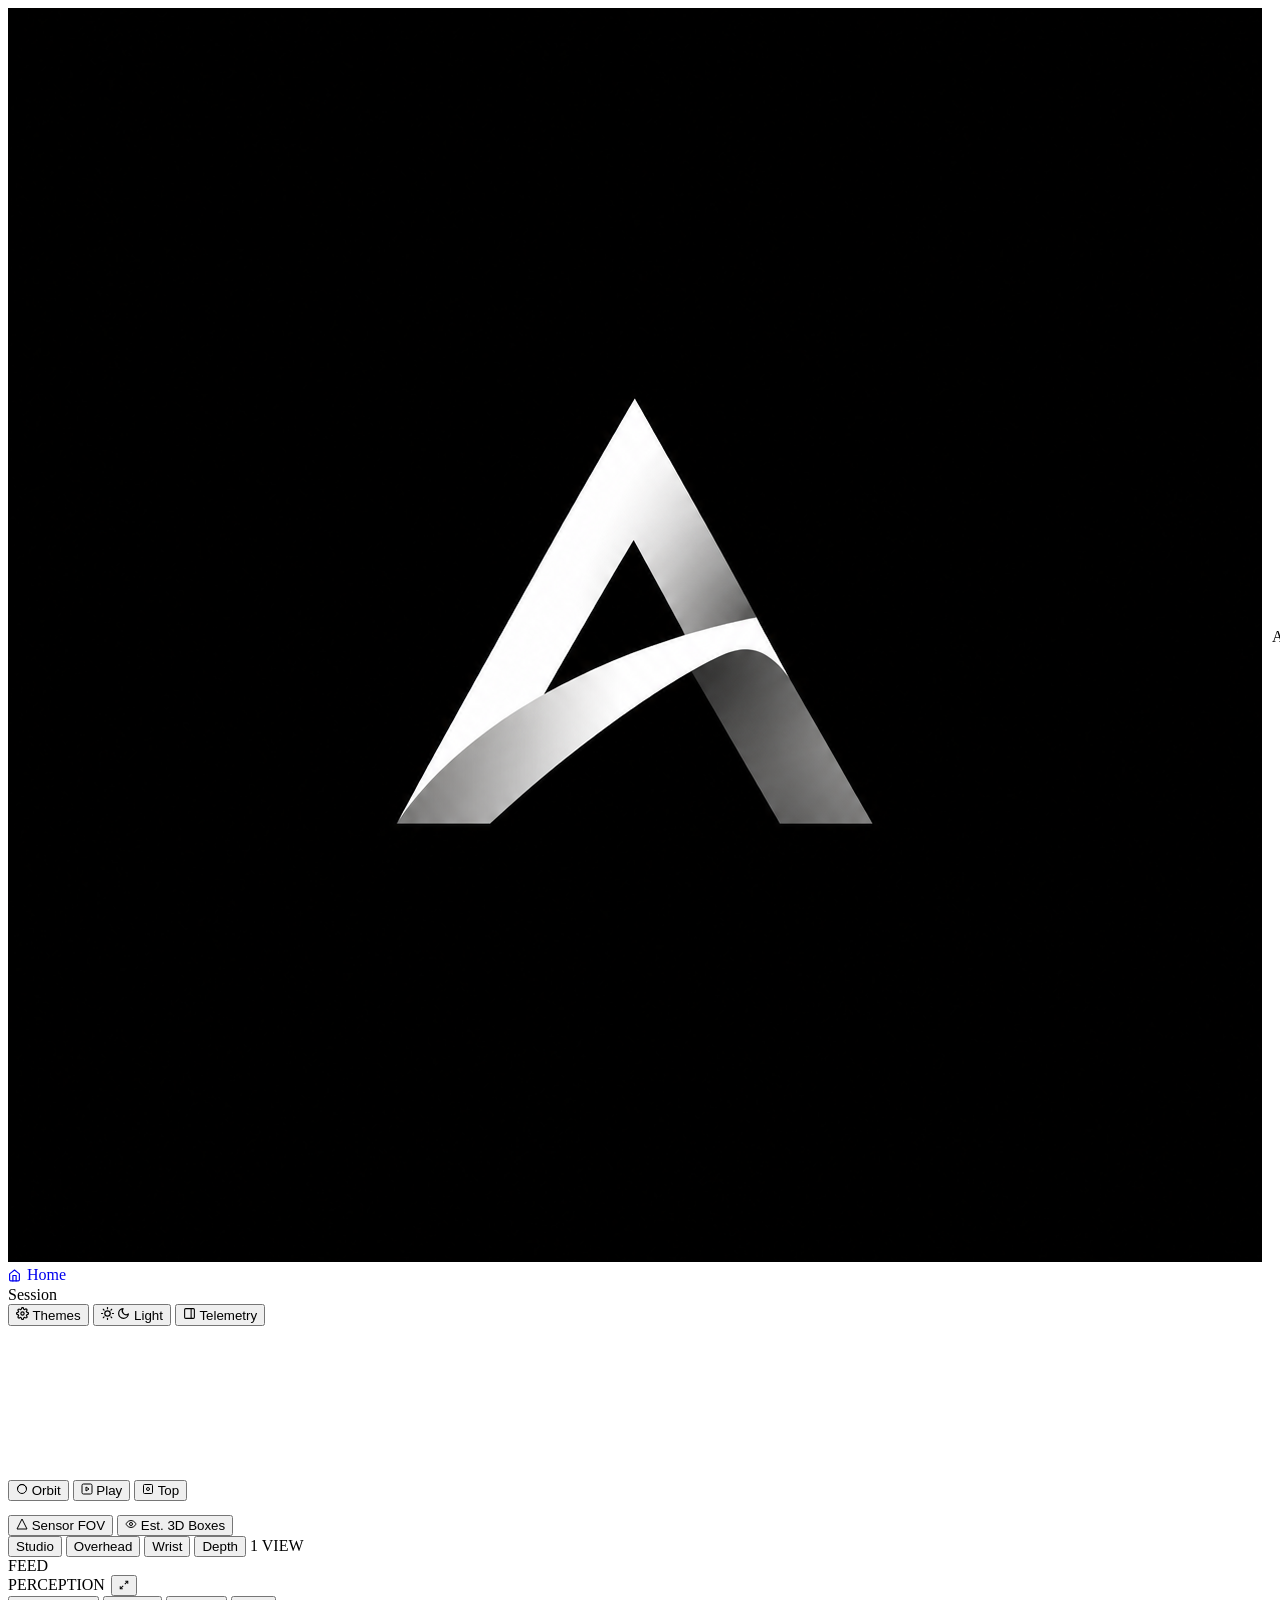
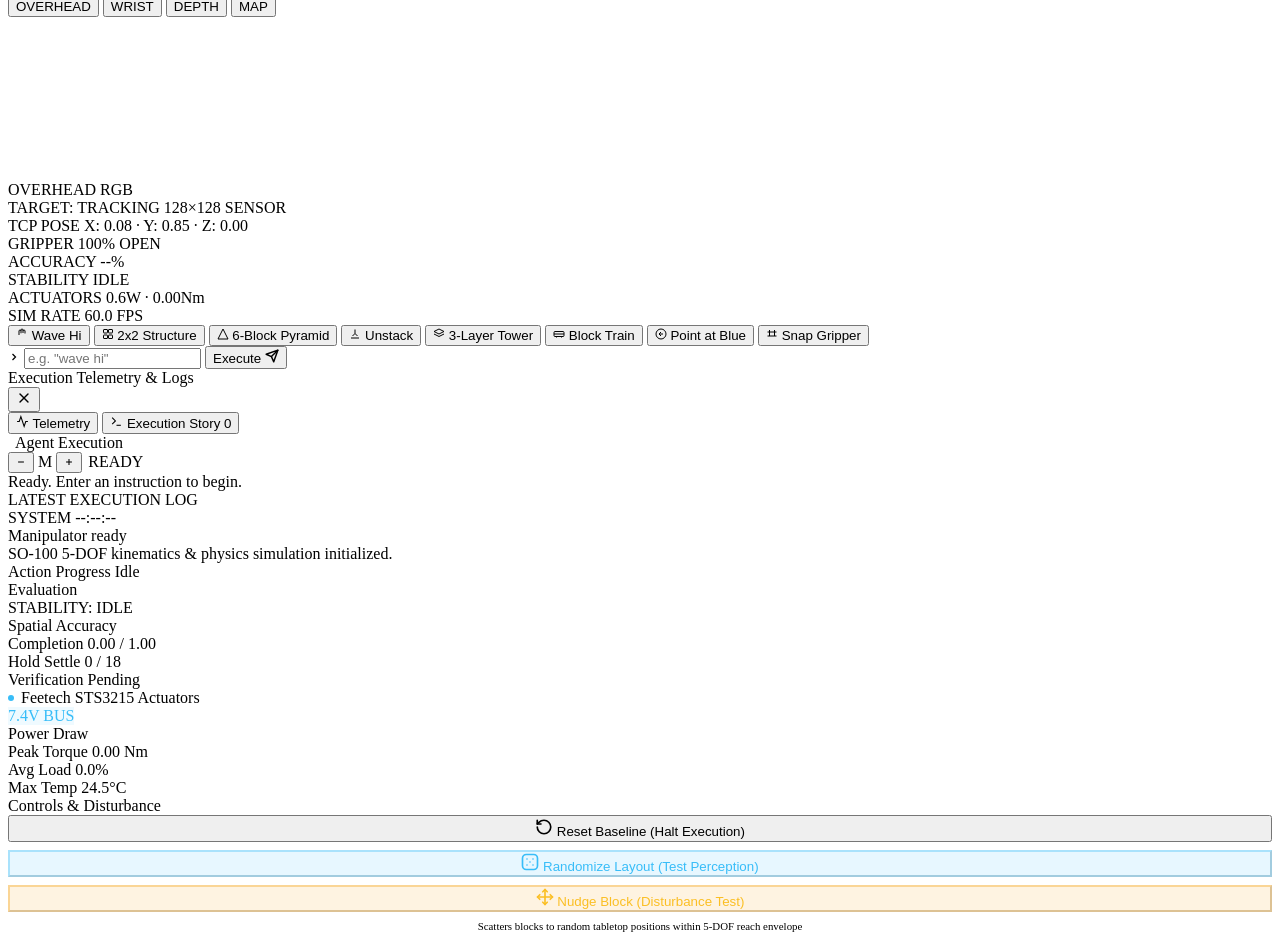
==== dashboard/static/index.html @ 9d545372 "feat(studio): 4 curated themes, latest execution log block in agent card, and simple wave hi preset" ====
<!DOCTYPE html>
<html lang="en">

<head>
  <meta charset="UTF-8">
  <meta name="viewport" content="width=device-width, initial-scale=1.0">
  <title>AERO | Agentic Execution for Robotic Operations</title>
  <link rel="icon" type="image/png" href="/logo.png">
  <link rel="apple-touch-icon" href="/logo.png">
  <script>
    (function () {
      try {
        var savedTheme = localStorage.getItem('AERO_THEME') || 'graphite';
        if (savedTheme === 'dark') savedTheme = 'graphite';
        document.documentElement.setAttribute('data-theme', savedTheme);
      } catch (e) { }
    })();
  </script>
  <link rel="stylesheet" href="/css/style.css?v=5.7">
</head>

<body>
  <div id="app-layout">
    <!-- Minimal Header -->
    <header>
      <div class="brand-section">
        <a href="/" style="text-decoration: none; display: flex; align-items: center; gap: 10px; color: inherit;">
          <div class="brand-icon">
            <img src="/logo.png" alt="AERO Logo" class="brand-logo-img">
          </div>
          <div>
            <span class="brand-title" title="Agentic Execution for Robotic Operations">AERO</span>
          </div>
        </a>
      </div>

      <div class="header-status-group">
        <!-- Back to Home Link -->
        <a href="/" class="btn-header" id="btn-home-link" title="Return to Home Portal"
          style="text-decoration: none; display: inline-flex; align-items: center; gap: 6px;">
          <svg width="13" height="13" viewBox="0 0 24 24" fill="none" stroke="currentColor" stroke-width="2.2"
            stroke-linecap="round" stroke-linejoin="round">
            <path d="M3 9l9-7 9 7v11a2 2 0 0 1-2 2H5a2 2 0 0 1-2-2z"></path>
            <polyline points="9 22 9 12 15 12 15 22"></polyline>
          </svg>
          <span class="btn-home-label">Home</span>
        </a>

        <!-- Private Session Pill -->
        <div class="session-pill" id="header-session-pill"
          title="Private Isolated Workcell: Actions in this browser tab do not interfere with other visitors.">
          <span class="session-dot"></span>
          <span id="header-session-id">Session</span>
        </div>

        <!-- Workspace & Appearance Settings Button -->
        <button class="btn-header" id="btn-workspace-settings" title="Themes &amp; Viewport Appearance (Alt+W)"
          aria-label="Studio Themes and Appearance">
          <svg width="13" height="13" viewBox="0 0 24 24" fill="none" stroke="currentColor" stroke-width="2.2"
            stroke-linecap="round" stroke-linejoin="round">
            <circle cx="12" cy="12" r="3"></circle>
            <path d="M19.4 15a1.65 1.65 0 0 0 .33 1.82l.06.06a2 2 0 0 1 0 2.83 2 2 0 0 1-2.83 0l-.06-.06a1.65 1.65 0 0 0-1.82-.33 1.65 1.65 0 0 0-1 1.51V21a2 2 0 0 1-2 2 2 2 0 0 1-2-2v-.09A1.65 1.65 0 0 0 9 19.4a1.65 1.65 0 0 0-1.82.33l-.06.06a2 2 0 0 1-2.83 0 2 2 0 0 1 0-2.83l.06-.06a1.65 1.65 0 0 0 .33-1.82 1.65 1.65 0 0 0-1.51-1H3a2 2 0 0 1-2-2 2 2 0 0 1 2-2h.09A1.65 1.65 0 0 0 4.6 9a1.65 1.65 0 0 0-.33-1.82l-.06-.06a2 2 0 0 1 0-2.83 2 2 0 0 1 2.83 0l.06.06a1.65 1.65 0 0 0 1.82.33H9a1.65 1.65 0 0 0 1-1.51V3a2 2 0 0 1 2-2 2 2 0 0 1 2 2v.09a1.65 1.65 0 0 0 1 1.51 1.65 1.65 0 0 0 1.82-.33l.06-.06a2 2 0 0 1 2.83 0 2 2 0 0 1 0 2.83l-.06.06a1.65 1.65 0 0 0-.33 1.82V9a1.65 1.65 0 0 0 1.51 1H21a2 2 0 0 1 2 2 2 2 0 0 1-2 2h-.09a1.65 1.65 0 0 0-1.51 1z"></path>
          </svg>
          <span class="btn-workspace-label" id="btn-workspace-label">Themes</span>
        </button>

        <!-- Light / Dark Monochromatic Theme Toggle Button -->
        <button class="btn-header" id="btn-toggle-theme" title="Toggle Light / Dark Monochromatic UI (Alt+T)"
          aria-label="Toggle Light / Dark Monochromatic UI">
          <svg class="theme-icon-sun" width="13" height="13" viewBox="0 0 24 24" fill="none" stroke="currentColor"
            stroke-width="2.2" stroke-linecap="round" stroke-linejoin="round">
            <circle cx="12" cy="12" r="5"></circle>
            <line x1="12" y1="1" x2="12" y2="3"></line>
            <line x1="12" y1="21" x2="12" y2="23"></line>
            <line x1="4.22" y1="4.22" x2="5.64" y2="5.64"></line>
            <line x1="18.36" y1="18.36" x2="19.78" y2="19.78"></line>
            <line x1="1" y1="12" x2="3" y2="12"></line>
            <line x1="21" y1="12" x2="23" y2="12"></line>
            <line x1="4.22" y1="19.78" x2="5.64" y2="18.36"></line>
            <line x1="18.36" y1="5.64" x2="19.78" y2="4.22"></line>
          </svg>
          <svg class="theme-icon-moon" width="13" height="13" viewBox="0 0 24 24" fill="none" stroke="currentColor"
            stroke-width="2.2" stroke-linecap="round" stroke-linejoin="round">
            <path d="M21 12.79A9 9 0 1 1 11.21 3 7 7 0 0 0 21 12.79z"></path>
          </svg>
          <span class="btn-theme-label" id="btn-theme-label">Light</span>
        </button>

        <!-- Sidebar / Telemetry Toggle Button (Adapts on Laptop/Mobile) -->
        <button class="btn-header btn-toggle-panel" id="btn-toggle-sidebar" title="Toggle Telemetry & Logs Panel"
          aria-label="Toggle Telemetry Panel">
          <svg width="13" height="13" viewBox="0 0 24 24" fill="none" stroke="currentColor" stroke-width="2"
            stroke-linecap="round" stroke-linejoin="round">
            <rect x="3" y="3" width="18" height="18" rx="2" ry="2"></rect>
            <line x1="15" y1="3" x2="15" y2="21"></line>
          </svg>
          <span class="btn-toggle-label">Telemetry</span>
        </button>
      </div>
    </header>

    <!-- Main Center Stage (Framed 3D Viewport & Live Telemetry) -->
    <main id="main-stage">
      <!-- Framed 3D Simulation Viewport Card (Fills Available Stage Space) -->
      <div id="viewport-container" class="viewport-fill">
        <canvas id="canvas-3d"></canvas>
        <div id="split-screen-grid" class="split-1" aria-label="Multi-view camera layout">
          <div class="split-pane" data-screen="studio"></div>
        </div>

        <!-- Top Viewport HUD: Camera & Overlay Controls + Multi-Screen Manager -->
        <div class="viewport-top-hud">
          <!-- Minimal Camera & Zoom Controls Pill -->
          <div class="viewport-floating-bar">
            <button class="cam-btn active" data-view="orbit" id="cam-orbit" title="Orbit Camera">
              <svg width="12" height="12" viewBox="0 0 24 24" fill="none" stroke="currentColor" stroke-width="2">
                <circle cx="12" cy="12" r="9"></circle>
                <path d="M12 3a9 9 0 0 1 9 9M3 12a9 9 0 0 1 9-9"></path>
              </svg>
              <span>Orbit</span>
            </button>
            <button class="cam-btn" data-view="play" id="cam-play" title="Playground Focused View">
              <svg width="12" height="12" viewBox="0 0 24 24" fill="none" stroke="currentColor" stroke-width="2">
                <rect x="2" y="2" width="20" height="20" rx="3"></rect>
                <polygon points="10 8 16 12 10 16 10 8"></polygon>
              </svg>
              <span>Play</span>
            </button>
            <button class="cam-btn" data-view="top" id="cam-top" title="Top-Down View (128x128 Sensor)">
              <svg width="12" height="12" viewBox="0 0 24 24" fill="none" stroke="currentColor" stroke-width="2">
                <rect x="3" y="3" width="18" height="18" rx="2"></rect>
                <circle cx="12" cy="12" r="3"></circle>
              </svg>
              <span>Top</span>
            </button>
            <div style="width: 1px; height: 14px; background: rgba(255, 255, 255, 0.2); margin: 0 2px;"></div>
            <button class="cam-btn active" id="btn-toggle-frustum" title="Toggle 3D Sensor Frustums & Vision Cones">
              <svg width="12" height="12" viewBox="0 0 24 24" fill="none" stroke="currentColor" stroke-width="2">
                <polygon points="12 2 2 22 22 22"></polygon>
              </svg>
              <span>Sensor FOV</span>
            </button>
            <button class="cam-btn active" id="btn-toggle-perception-3d"
              title="Toggle 3D Estimated Perception Bounding Boxes">
              <svg width="12" height="12" viewBox="0 0 24 24" fill="none" stroke="currentColor" stroke-width="2">
                <path d="M2 12s3-7 10-7 10 7 10 7-3 7-10 7-10-7-10-7Z"></path>
                <circle cx="12" cy="12" r="3"></circle>
              </svg>
              <span>Est. 3D Boxes</span>
            </button>
          </div>

          <!-- Big-Screen Multi-View Feed Manager -->
          <div class="screen-manager-bar" id="screen-manager-bar" title="Select feeds to display on the main screen">
            <button class="screen-btn active" data-screen="studio" id="btn-screen-studio"
              title="Toggle Main 3D Studio Viewport">Studio</button>
            <button class="screen-btn" data-screen="rgb" id="btn-screen-rgb"
              title="Toggle Overhead RGB Camera on Main Screen">Overhead</button>
            <button class="screen-btn" data-screen="wrist" id="btn-screen-wrist"
              title="Toggle Eye-in-Hand Wrist Camera on Main Screen">Wrist</button>
            <button class="screen-btn" data-screen="depth" id="btn-screen-depth"
              title="Toggle Metric Depth Map on Main Screen">Depth</button>
            <span class="screen-layout-badge" id="screen-layout-badge">1 VIEW</span>
          </div>
        </div>

        <!-- Live Sensor Camera & Map Feed (Bottom Left HUD - Closed by default) -->
        <div id="camera-hud-pip" class="camera-hud-pip minimized" title="Sensor Feed (Click to expand/collapse)">
          <div class="hud-pip-header">
            <div class="hud-pip-title">
              <span class="hud-pip-dot"></span>
              <span>FEED</span>
            </div>
            <div style="display: flex; align-items: center; gap: 6px;">
              <span class="hud-pip-badge" id="hud-pip-status">PERCEPTION</span>
              <button class="btn-pip-toggle" id="btn-pip-toggle" title="Expand/Collapse Feed" aria-label="Toggle Feed">
                <svg width="10" height="10" viewBox="0 0 24 24" fill="none" stroke="currentColor" stroke-width="2.5">
                  <polyline points="15 3 21 3 21 9"></polyline>
                  <polyline points="9 21 3 21 3 15"></polyline>
                  <line x1="21" y1="3" x2="14" y2="10"></line>
                  <line x1="3" y1="21" x2="10" y2="14"></line>
                </svg>
              </button>
            </div>
          </div>
          <div class="hud-pip-body" id="hud-pip-body">
            <!-- Sensor Stream Selector Bar -->
            <div class="hud-stream-switcher">
              <button class="hud-feed-btn active" id="btn-feed-rgb" title="Overhead RGB Camera Feed">OVERHEAD</button>
              <button class="hud-feed-btn" id="btn-feed-wrist" title="Eye-in-Hand Wrist Camera Feed">WRIST</button>
              <button class="hud-feed-btn" id="btn-feed-depth" title="Synthetic Depth Map">DEPTH</button>
              <button class="hud-feed-btn" id="btn-feed-map" title="Frontier Navigation Map">MAP</button>
            </div>
            <div class="hud-pip-viewport">
              <canvas id="vla-pip-canvas" width="160" height="160"></canvas>
              <img id="vla-pip-img" src="/api/vla/map_image" alt="Sensor Feed" width="128" height="128"
                style="display: none;" />
              <div class="hud-overlay-grid"></div>
              <div class="hud-crosshair-center"></div>
              <div class="hud-sensor-tag" id="hud-sensor-type-tag">OVERHEAD RGB</div>
            </div>
            <div class="hud-pip-footer">
              <span class="hud-pip-stat" id="hud-target-label">TARGET: TRACKING</span>
              <span class="hud-pip-metric" id="hud-cam-res">128×128 SENSOR</span>
            </div>
          </div>
        </div>
      </div>

      <!-- Live Workcell & Kinematics Quick Dock -->
      <div id="workcell-dock">
        <div class="dock-metric-pill">
          <span class="dock-label">TCP POSE</span>
          <span class="dock-val" id="dock-tcp-pos">X: 0.08 · Y: 0.85 · Z: 0.00</span>
        </div>
        <div class="dock-metric-pill">
          <span class="dock-label">GRIPPER</span>
          <span class="dock-val" id="dock-gripper-state">100% OPEN</span>
        </div>
        <div class="dock-metric-pill" title="Spatial Accuracy: 70% Position + 30% Upright Orientation">
          <span class="dock-label">ACCURACY</span>
          <span class="dock-val" id="dock-spatial-accuracy">--%</span>
        </div>
        <div class="dock-metric-pill" title="Physical Stability Hold (18 ticks = 0.30s post-release verification)">
          <span class="dock-label">STABILITY</span>
          <span class="dock-val" id="dock-stability-status">IDLE</span>
        </div>
        <div class="dock-metric-pill" title="Feetech STS3215 Bus Power & Max Torque">
          <span class="dock-label">ACTUATORS</span>
          <span class="dock-val" id="dock-actuators-power">0.6W · 0.00Nm</span>
        </div>
        <div class="dock-metric-pill">
          <span class="dock-label">SIM RATE</span>
          <span class="dock-val" id="dock-fps-val">60.0 FPS</span>
        </div>
      </div>
    </main>

    <!-- Unified Conversational Command Bar (Bottom Only) -->
    <section id="command-bar-container" class="unified-bottom-dock">
      <!-- Interactive Dock Height Resizer Handle -->
      <div class="dock-resizer" id="dock-resizer" title="Drag to adjust dock height">
        <div class="dock-resizer-line"></div>
      </div>

      <!-- Essential Playground Challenge Chips (Clean icons, no emojis) -->
      <div class="chips-row">
        <button class="prompt-chip active" data-prompt="wave hi">
          <svg width="12" height="12" viewBox="0 0 24 24" fill="none" stroke="currentColor" stroke-width="2">
            <path
              d="M18 11V6a2 2 0 0 0-2-2v0a2 2 0 0 0-2 2v0M14 10V4a2 2 0 0 0-2-2v0a2 2 0 0 0-2 2v2M10 10.5V6a2 2 0 0 0-2-2v0a2 2 0 0 0-2 2v8" />
          </svg>
          <span>Wave Hi</span>
        </button>
        <button class="prompt-chip"
          data-prompt="Make a structure with 2 blocks in the first layer and 2 blocks on top of it.">
          <svg width="12" height="12" viewBox="0 0 24 24" fill="none" stroke="currentColor" stroke-width="2">
            <rect x="3" y="14" width="8" height="7" rx="1" />
            <rect x="13" y="14" width="8" height="7" rx="1" />
            <rect x="3" y="3" width="8" height="7" rx="1" />
            <rect x="13" y="3" width="8" height="7" rx="1" />
          </svg>
          <span>2x2 Structure</span>
        </button>
        <button class="prompt-chip" data-prompt="Build a 6-block pyramid tower.">
          <svg width="12" height="12" viewBox="0 0 24 24" fill="none" stroke="currentColor" stroke-width="2">
            <path d="M12 2L2 22h20L12 2z" />
          </svg>
          <span>6-Block Pyramid</span>
        </button>
        <button class="prompt-chip" data-prompt="Unstack the tower.">
          <svg width="12" height="12" viewBox="0 0 24 24" fill="none" stroke="currentColor" stroke-width="2">
            <line x1="4" y1="20" x2="20" y2="20"></line>
            <path d="M7 16l5-5 5 5"></path>
            <path d="M12 11V3"></path>
          </svg>
          <span>Unstack</span>
        </button>
        <button class="prompt-chip" data-prompt="Make a 3-layer tower of red, blue and yellow.">
          <svg width="12" height="12" viewBox="0 0 24 24" fill="none" stroke="currentColor" stroke-width="2">
            <path d="M12 2L2 7l10 5 10-5-10-5zM2 12l10 5 10-5" />
          </svg>
          <span>3-Layer Tower</span>
        </button>
        <button class="prompt-chip" data-prompt="Make a block train with all boxes in one line.">
          <svg width="12" height="12" viewBox="0 0 24 24" fill="none" stroke="currentColor" stroke-width="2">
            <rect x="2" y="7" width="20" height="10" rx="2" />
            <path d="M7 17v2M17 17v2M2 12h20" />
          </svg>
          <span>Block Train</span>
        </button>
        <button class="prompt-chip" data-prompt="Point at the blue cube.">
          <svg width="12" height="12" viewBox="0 0 24 24" fill="none" stroke="currentColor" stroke-width="2">
            <circle cx="12" cy="12" r="10"></circle>
            <polyline points="12 8 8 12 12 16"></polyline>
            <line x1="16" y1="12" x2="8" y2="12"></line>
          </svg>
          <span>Point at Blue</span>
        </button>
        <button class="prompt-chip" data-prompt="Snap the gripper jaws.">
          <svg width="12" height="12" viewBox="0 0 24 24" fill="none" stroke="currentColor" stroke-width="2">
            <path d="M7 16V4m10 12V4M3 8h18M3 16h18" />
          </svg>
          <span>Snap Gripper</span>
        </button>
      </div>

      <!-- Unified Command & Guidance Input Bar -->
      <div class="command-input-wrapper">
        <svg class="cmd-icon" width="12" height="12" viewBox="0 0 24 24" fill="none" stroke="currentColor"
          stroke-width="2.5">
          <polyline points="9 18 15 12 9 6"></polyline>
        </svg>
        <input type="text" id="command-input"
          placeholder='e.g. "wave hi"'
          autocomplete="off" />
        <button class="send-btn" id="send-command-btn">
          <span>Execute</span>
          <svg width="14" height="14" viewBox="0 0 24 24" fill="none" stroke="currentColor" stroke-width="2.5"
            stroke-linecap="round" stroke-linejoin="round">
            <line x1="22" y1="2" x2="11" y2="13"></line>
            <polygon points="22 2 15 22 11 13 2 9 22 2"></polygon>
          </svg>
        </button>
      </div>
    </section>

    <!-- Minimal Telemetry & Cost Panel (Right Side / Mobile Drawer) -->
    <aside id="telemetry-panel">
      <!-- Interactive Sidebar Width Resizer Handle -->
      <div class="sidebar-resizer" id="sidebar-resizer" title="Drag to adjust sidebar width">
        <div class="sidebar-resizer-line"></div>
      </div>

      <!-- Mobile Drawer Pull Handle & Header (Visible only on mobile/tablet) -->
      <div class="mobile-drawer-header">
        <div class="mobile-drawer-handle"></div>
        <div class="mobile-drawer-bar">
          <div class="mobile-drawer-title-group">
            <span class="mobile-drawer-dot"></span>
            <span class="mobile-drawer-title">Execution Telemetry &amp; Logs</span>
          </div>
          <button class="btn-close-drawer" id="btn-close-sidebar" aria-label="Close telemetry panel" title="Close">
            <svg width="16" height="16" viewBox="0 0 24 24" fill="none" stroke="currentColor" stroke-width="2"
              stroke-linecap="round" stroke-linejoin="round">
              <line x1="18" y1="6" x2="6" y2="18"></line>
              <line x1="6" y1="6" x2="18" y2="18"></line>
            </svg>
          </button>
        </div>
      </div>

      <!-- Sidebar Tab Switcher (Telemetry & Execution Story + Width Controls) -->
      <div class="sidebar-tab-switcher">
        <button class="tab-btn active" id="tab-btn-telemetry">
          <svg width="13" height="13" viewBox="0 0 24 24" fill="none" stroke="currentColor" stroke-width="2">
            <path d="M22 12h-4l-3 9L9 3l-3 9H2" />
          </svg>
          <span>Telemetry</span>
        </button>
        <button class="tab-btn" id="tab-btn-logs">
          <svg width="13" height="13" viewBox="0 0 24 24" fill="none" stroke="currentColor" stroke-width="2">
            <polyline points="4 17 10 11 4 5" />
            <line x1="12" y1="19" x2="20" y2="19" />
          </svg>
          <span>Execution Story</span>
          <span class="tab-badge" id="logs-badge-count">0</span>
        </button>
      </div>

      <!-- View 1: Telemetry & Evaluation Cards (Clean Essential View) -->
      <div id="telemetry-view" class="sidebar-view active">
        <!-- 1. Agent Execution Status & Thought Stream -->
        <div class="card agent-execution-card" id="agent-execution-card">
          <div class="card-title">
            <div style="display: flex; align-items: center; gap: 7px;">
              <span class="agent-title-dot"></span>
              <span>Agent Execution</span>
            </div>
            <div style="display: flex; gap: 6px; align-items: center;">
              <!-- Thought Box Size Controls: Small, Normal, Expanded -->
              <div class="thought-size-controls" title="Adjust Thought Stream size">
                <button type="button" class="btn-thought-size" id="btn-thought-smaller" title="Decrease size">
                  <svg width="10" height="10" viewBox="0 0 24 24" fill="none" stroke="currentColor" stroke-width="2.5">
                    <line x1="5" y1="12" x2="19" y2="12"></line>
                  </svg>
                </button>
                <span class="thought-size-label" id="thought-size-label">M</span>
                <button type="button" class="btn-thought-size" id="btn-thought-larger" title="Increase size">
                  <svg width="10" height="10" viewBox="0 0 24 24" fill="none" stroke="currentColor" stroke-width="2.5">
                    <line x1="12" y1="5" x2="12" y2="19"></line>
                    <line x1="5" y1="12" x2="19" y2="12"></line>
                  </svg>
                </button>
              </div>
              <span class="thought-status-badge" id="vla-status-badge">READY</span>
            </div>
          </div>
          <div class="thought-box" id="vla-thought-box" style="resize: vertical;">
            Ready. Enter an instruction to begin.
          </div>

          <!-- Latest Execution Log Block -->
          <div class="latest-log-card-block" id="latest-execution-log-block">
            <div class="latest-log-header">
              <span class="latest-log-label">LATEST EXECUTION LOG</span>
              <div class="latest-log-meta">
                <span class="latest-log-badge" id="latest-log-badge">SYSTEM</span>
                <span class="latest-log-time" id="latest-log-time">--:--:--</span>
              </div>
            </div>
            <div class="latest-log-title" id="latest-log-title">Manipulator ready</div>
            <div class="latest-log-detail" id="latest-log-detail">SO-100 5-DOF kinematics &amp; physics simulation initialized.</div>
          </div>

          <div class="plan-progress-container">
            <div class="progress-header">
              <span>Action Progress</span>
              <span id="vla-progress-text">Idle</span>
            </div>
            <div class="progress-track">
              <div class="progress-bar-fill" id="vla-progress-fill"></div>
            </div>
          </div>
        </div>

        <!-- 2. Task Evaluation -->
        <div class="card" id="evaluation-card">
          <div class="card-title">
            <span>Evaluation</span>
            <div style="display: flex; gap: 6px; align-items: center;">
              <span class="thought-status-badge" id="telemetry-stability-badge">STABILITY: IDLE</span>
            </div>
          </div>
          <div class="token-metrics-grid">
            <div class="token-metric-item">
              <span class="token-metric-label">Spatial Accuracy</span>
              <span class="token-metric-val" id="spatial-acc-display" style="color: #ffffff;">0.0%</span>
            </div>
            <div class="token-metric-item">
              <span class="token-metric-label">Completion</span>
              <span class="token-metric-val" id="completion-score-display">0.00 / 1.00</span>
            </div>
            <div class="token-metric-item">
              <span class="token-metric-label">Hold Settle</span>
              <span class="token-metric-val" id="hold-ticks-display">0 / 18</span>
            </div>
            <div class="token-metric-item">
              <span class="token-metric-label">Verification</span>
              <span class="token-metric-val" id="stability-text-display">Pending</span>
            </div>
          </div>
        </div>

        <!-- 2B. Feetech STS3215 Actuator Physics (SO-ARM100 Digital Twin) -->
        <div class="card" id="actuators-card">
          <div class="card-title">
            <div style="display: flex; align-items: center; gap: 7px;">
              <span
                style="display: inline-block; width: 6px; height: 6px; border-radius: 50%; background: #38bdf8;"></span>
              <span>Feetech STS3215 Actuators</span>
            </div>
            <div style="display: flex; gap: 6px; align-items: center;">
              <span class="thought-status-badge" id="actuator-bus-badge"
                style="color: #38bdf8; border-color: rgba(56, 189, 248, 0.35); background: rgba(56, 189, 248, 0.08);">7.4V
                BUS</span>
            </div>
          </div>
          <div class="token-metrics-grid">
            <div class="token-metric-item">
              <span class="token-metric-label">Power Draw</span>
              <span class="token-metric-val" id="actuator-power-display" style="color: #ffffff;">0.6 W</span>
            </div>
            <div class="token-metric-item">
              <span class="token-metric-label">Peak Torque</span>
              <span class="token-metric-val" id="actuator-peak-torque">0.00 Nm</span>
            </div>
            <div class="token-metric-item">
              <span class="token-metric-label">Avg Load</span>
              <span class="token-metric-val" id="actuator-avg-load">0.0%</span>
            </div>
            <div class="token-metric-item">
              <span class="token-metric-label">Max Temp</span>
              <span class="token-metric-val" id="actuator-max-temp">24.5°C</span>
            </div>
          </div>
        </div>

        <!-- 3. Dedicated Rest Arm & Randomize Spawns Card -->
        <div class="card" id="action-controls-card">
          <div class="card-title">
            <span>Controls &amp; Disturbance</span>
          </div>
          <div style="display: flex; flex-direction: column; gap: 8px;">
            <button class="btn-rest-hero btn-reset-baseline" id="btn-rest-main" title="Immediately halt active execution and reset simulation to baseline">
              <svg width="18" height="18" viewBox="0 0 24 24" fill="none" stroke="currentColor" stroke-width="2.2"
                stroke-linecap="round" stroke-linejoin="round">
                <path d="M3 12a9 9 0 1 0 9-9 9.75 9.75 0 0 0-6.74 2.74L3 8" />
                <path d="M3 3v5h5" />
              </svg>
              Reset Baseline (Halt Execution)
            </button>
            <button class="btn-rest-hero" id="btn-randomize-main"
              style="background: rgba(56, 189, 248, 0.12); border-color: rgba(56, 189, 248, 0.35); color: #38bdf8;">
              <svg width="18" height="18" viewBox="0 0 24 24" fill="none" stroke="currentColor" stroke-width="2.2"
                stroke-linecap="round" stroke-linejoin="round">
                <rect x="2" y="2" width="20" height="20" rx="5" ry="5"></rect>
                <path d="M16 8h.01M8 8h.01M8 16h.01M16 16h.01M12 12h.01"></path>
              </svg>
              Randomize Layout (Test Perception)
            </button>
            <button class="btn-rest-hero" id="btn-nudge-block"
              style="background: rgba(245, 158, 11, 0.12); border-color: rgba(245, 158, 11, 0.35); color: #fbbf24;">
              <svg width="18" height="18" viewBox="0 0 24 24" fill="none" stroke="currentColor" stroke-width="2.2"
                stroke-linecap="round" stroke-linejoin="round">
                <polyline points="5 9 2 12 5 15"></polyline>
                <polyline points="9 5 12 2 15 5"></polyline>
                <polyline points="15 19 12 22 9 19"></polyline>
                <polyline points="19 9 22 12 19 15"></polyline>
                <line x1="2" y1="12" x2="22" y2="12"></line>
                <line x1="12" y1="2" x2="12" y2="22"></line>
              </svg>
              Nudge Block (Disturbance Test)
            </button>
            <span
              style="font-family: var(--font-mono); font-size: 0.68rem; color: var(--text-dim); text-align: center;">
              Scatters blocks to random tabletop positions within 5-DOF reach envelope
            </span>
          </div>
        </div>
      </div>

      <!-- View 2: Live Execution & Audit Log Terminal -->
      <div id="logs-view" class="sidebar-view" style="display: none;">
        <div class="logs-panel-card">
          <!-- Logs Top Controls -->
          <div class="logs-header">
            <div class="logs-header-title">
              <span class="logs-live-indicator"></span>
              <span class="logs-header-heading">Execution Stream</span>
              <span class="logs-counter-badge" id="logs-total-count">0</span>
            </div>
            <div class="logs-header-actions">
              <button class="btn-logs-action" id="btn-open-logs-tab" title="Open Execution Stream in a New Tab">
                <svg width="11" height="11" viewBox="0 0 24 24" fill="none" stroke="currentColor" stroke-width="2"
                  stroke-linecap="round" stroke-linejoin="round">
                  <path d="M18 13v6a2 2 0 0 1-2 2H5a2 2 0 0 1-2-2V8a2 2 0 0 1 2-2h6"></path>
                  <polyline points="15 3 21 3 21 9"></polyline>
                  <line x1="10" y1="14" x2="21" y2="3"></line>
                </svg>
                <span>New Tab</span>
              </button>
              <button class="btn-logs-action active" id="btn-toggle-autoscroll" title="Toggle Auto-Scroll">
                <svg width="11" height="11" viewBox="0 0 24 24" fill="none" stroke="currentColor" stroke-width="2">
                  <line x1="12" y1="5" x2="12" y2="19" />
                  <polyline points="19 12 12 19 5 12" />
                </svg>
                <span id="autoscroll-label">Scroll: ON</span>
              </button>
              <button class="btn-logs-action" id="btn-clear-logs" title="Clear Event Logs">
                <svg width="11" height="11" viewBox="0 0 24 24" fill="none" stroke="currentColor" stroke-width="2">
                  <polyline points="3 6 5 6 21 6" />
                  <path d="M19 6v14a2 2 0 0 1-2 2H7a2 2 0 0 1-2-2V6m3 0V4a2 2 0 0 1 2-2h4a2 2 0 0 1 2 2v2" />
                </svg>
                <span>Clear</span>
              </button>
            </div>
          </div>

          <!-- Category Filter Bar -->
          <div class="logs-filter-bar">
            <button class="log-filter-chip active" data-filter="all">All</button>
            <button class="log-filter-chip" data-filter="perception">Vision</button>
            <button class="log-filter-chip" data-filter="vla">VLA</button>
            <button class="log-filter-chip" data-filter="motion">Motion</button>
            <button class="log-filter-chip" data-filter="contact">Contact</button>
            <button class="log-filter-chip" data-filter="stability">Stability</button>
            <button class="log-filter-chip" data-filter="system">System</button>
          </div>

          <!-- Scrollable Log Entries Stream Container -->
          <div class="logs-stream-container" id="logs-stream-container">
            <div class="logs-list" id="logs-list">
              <!-- Dynamically populated via app.js -->
            </div>
          </div>

          <!-- Bottom Status Footer -->
          <div class="logs-footer-bar">
            <span class="logs-footer-text">
              <span class="logs-dot-pulse"></span> Explainable narrative audit · Human-understandable story stream
            </span>
          </div>
        </div>
      </div>
    </aside>
    <!-- Drawer Backdrop (Visible on mobile when drawer is open) -->
    <div id="sidebar-backdrop" class="sidebar-backdrop"></div>
  </div>

  <!-- Workspace & Appearance Settings Modal -->
  <div id="modal-workspace-backdrop" class="modal-workspace-backdrop" style="display: none;">
    <div class="workspace-settings-dialog" role="dialog" aria-modal="true" aria-labelledby="ws-modal-title">
      <div class="ws-modal-header">
        <div class="ws-modal-header-title">
          <svg width="16" height="16" viewBox="0 0 24 24" fill="none" stroke="currentColor" stroke-width="2.2"
            stroke-linecap="round" stroke-linejoin="round">
            <rect x="3" y="3" width="7" height="7"></rect>
            <rect x="14" y="3" width="7" height="7"></rect>
            <rect x="14" y="14" width="7" height="7"></rect>
            <rect x="3" y="14" width="7" height="7"></rect>
          </svg>
          <h3 id="ws-modal-title">Studio Themes &amp; Appearance</h3>
        </div>
        <button class="btn-icon-close" id="btn-close-workspace-modal" title="Close Settings (Esc)" aria-label="Close">
          <svg width="14" height="14" viewBox="0 0 24 24" fill="none" stroke="currentColor" stroke-width="2">
            <line x1="18" y1="6" x2="6" y2="18"></line>
            <line x1="6" y1="6" x2="18" y2="18"></line>
          </svg>
        </button>
      </div>

      <div class="ws-modal-body">
        <!-- Vibrant Colour Themes -->
        <div class="ws-section">
          <div class="ws-section-header">
            <span class="ws-section-title">COLOUR THEME</span>
            <span class="ws-section-desc">Select vibrant engineering palette</span>
          </div>
          <div class="ws-theme-grid">
            <!-- 1. Cyberpunk Neon (Dark 1) -->
            <button class="ws-theme-card active" data-theme="cyberpunk" id="theme-btn-cyberpunk">
              <div class="ws-theme-preview theme-preview-cyberpunk">
                <div class="preview-bar"></div>
                <div class="preview-accent"></div>
              </div>
              <div class="ws-theme-info">
                <span class="ws-theme-name">Cyberpunk Neon</span>
                <span class="ws-theme-desc">Electric cyan &amp; hot pink magenta (Dark)</span>
              </div>
            </button>

            <!-- 2. Midnight Navy (Dark 2) -->
            <button class="ws-theme-card" data-theme="midnight" id="theme-btn-midnight">
              <div class="ws-theme-preview theme-preview-midnight">
                <div class="preview-bar"></div>
                <div class="preview-accent"></div>
              </div>
              <div class="ws-theme-info">
                <span class="ws-theme-name">Midnight Navy</span>
                <span class="ws-theme-desc">Deep navy &amp; cool blue accent (Dark)</span>
              </div>
            </button>

            <!-- 3. Light Precision (Light 1) -->
            <button class="ws-theme-card" data-theme="light" id="theme-btn-light">
              <div class="ws-theme-preview theme-preview-light">
                <div class="preview-bar"></div>
                <div class="preview-accent"></div>
              </div>
              <div class="ws-theme-info">
                <span class="ws-theme-name">Light Precision</span>
                <span class="ws-theme-desc">Clean light grey &amp; cobalt (Light)</span>
              </div>
            </button>

            <!-- 4. Solar Daylight (Light 2) -->
            <button class="ws-theme-card" data-theme="solar-light" id="theme-btn-solar-light">
              <div class="ws-theme-preview theme-preview-solar-light">
                <div class="preview-bar"></div>
                <div class="preview-accent"></div>
              </div>
              <div class="ws-theme-info">
                <span class="ws-theme-name">Solar Daylight</span>
                <span class="ws-theme-desc">Warm alabaster &amp; amber gold (Light)</span>
              </div>
            </button>
          </div>
        </div>

        <!-- Section 2: Panel Visibility & 3D Overlays Customization -->
        <div class="ws-section ws-grid-2col">
          <!-- Sub-col A: Panel Visibility -->
          <div class="ws-subcol">
            <div class="ws-section-header">
              <span class="ws-section-title">PANEL VISIBILITY</span>
            </div>
            <div class="ws-toggle-list">
              <label class="ws-toggle-item">
                <span class="ws-toggle-label">Telemetry &amp; Audit Sidebar</span>
                <input type="checkbox" id="toggle-panel-sidebar" checked>
                <span class="toggle-slider"></span>
              </label>
              <label class="ws-toggle-item">
                <span class="ws-toggle-label">Command Bar</span>
                <input type="checkbox" id="toggle-panel-dock" checked>
                <span class="toggle-slider"></span>
              </label>
              <label class="ws-toggle-item">
                <span class="ws-toggle-label">Camera PiP Stream</span>
                <input type="checkbox" id="toggle-panel-pip" checked>
                <span class="toggle-slider"></span>
              </label>
            </div>
          </div>

          <!-- Sub-col B: 3D Simulation Overlays -->
          <div class="ws-subcol">
            <div class="ws-section-header">
              <span class="ws-section-title">3D VIEWPORT OVERLAYS</span>
            </div>
            <div class="ws-toggle-list">
              <label class="ws-toggle-item">
                <span class="ws-toggle-label">Coordinate Axes (Frames)</span>
                <input type="checkbox" id="toggle-overlay-axes">
                <span class="toggle-slider"></span>
              </label>
              <label class="ws-toggle-item">
                <span class="ws-toggle-label">Motion Trajectory Trails</span>
                <input type="checkbox" id="toggle-overlay-trails" checked>
                <span class="toggle-slider"></span>
              </label>
              <label class="ws-toggle-item">
                <span class="ws-toggle-label">Sensor Frustum Pyramids</span>
                <input type="checkbox" id="toggle-overlay-frustums">
                <span class="toggle-slider"></span>
              </label>
              <label class="ws-toggle-item">
                <span class="ws-toggle-label">Perception Bounding Boxes</span>
                <input type="checkbox" id="toggle-overlay-boxes">
                <span class="toggle-slider"></span>
              </label>
              <label class="ws-toggle-item">
                <span class="ws-toggle-label">Workspace Grid Floor</span>
                <input type="checkbox" id="toggle-overlay-grid" checked>
                <span class="toggle-slider"></span>
              </label>
            </div>
          </div>
        </div>
      </div>

      <!-- Modal Footer -->
      <div class="ws-modal-footer">
        <button class="btn-modal-reset" id="btn-modal-reset-defaults">
          <svg width="12" height="12" viewBox="0 0 24 24" fill="none" stroke="currentColor" stroke-width="2">
            <path d="M3 12a9 9 0 1 0 9-9 9.75 9.75 0 0 0-6.74 2.74L3 8"></path>
            <path d="M3 3v5h5"></path>
          </svg>
          Reset to Defaults
        </button>
        <button class="btn-modal-done" id="btn-modal-close-done">Done</button>
      </div>
    </div>
  </div>

  <!-- Three.js and Vendor Scripts -->
  <script src="/js/vendor/three.min.js"></script>
  <script src="/js/vendor/OrbitControls.js"></script>
  <!-- Application & Viewport Scripts -->
  <script src="/js/sim_canvas_3d.js?v=5.8"></script>
  <script src="/js/app.js?v=5.8"></script>
</body>

</html>
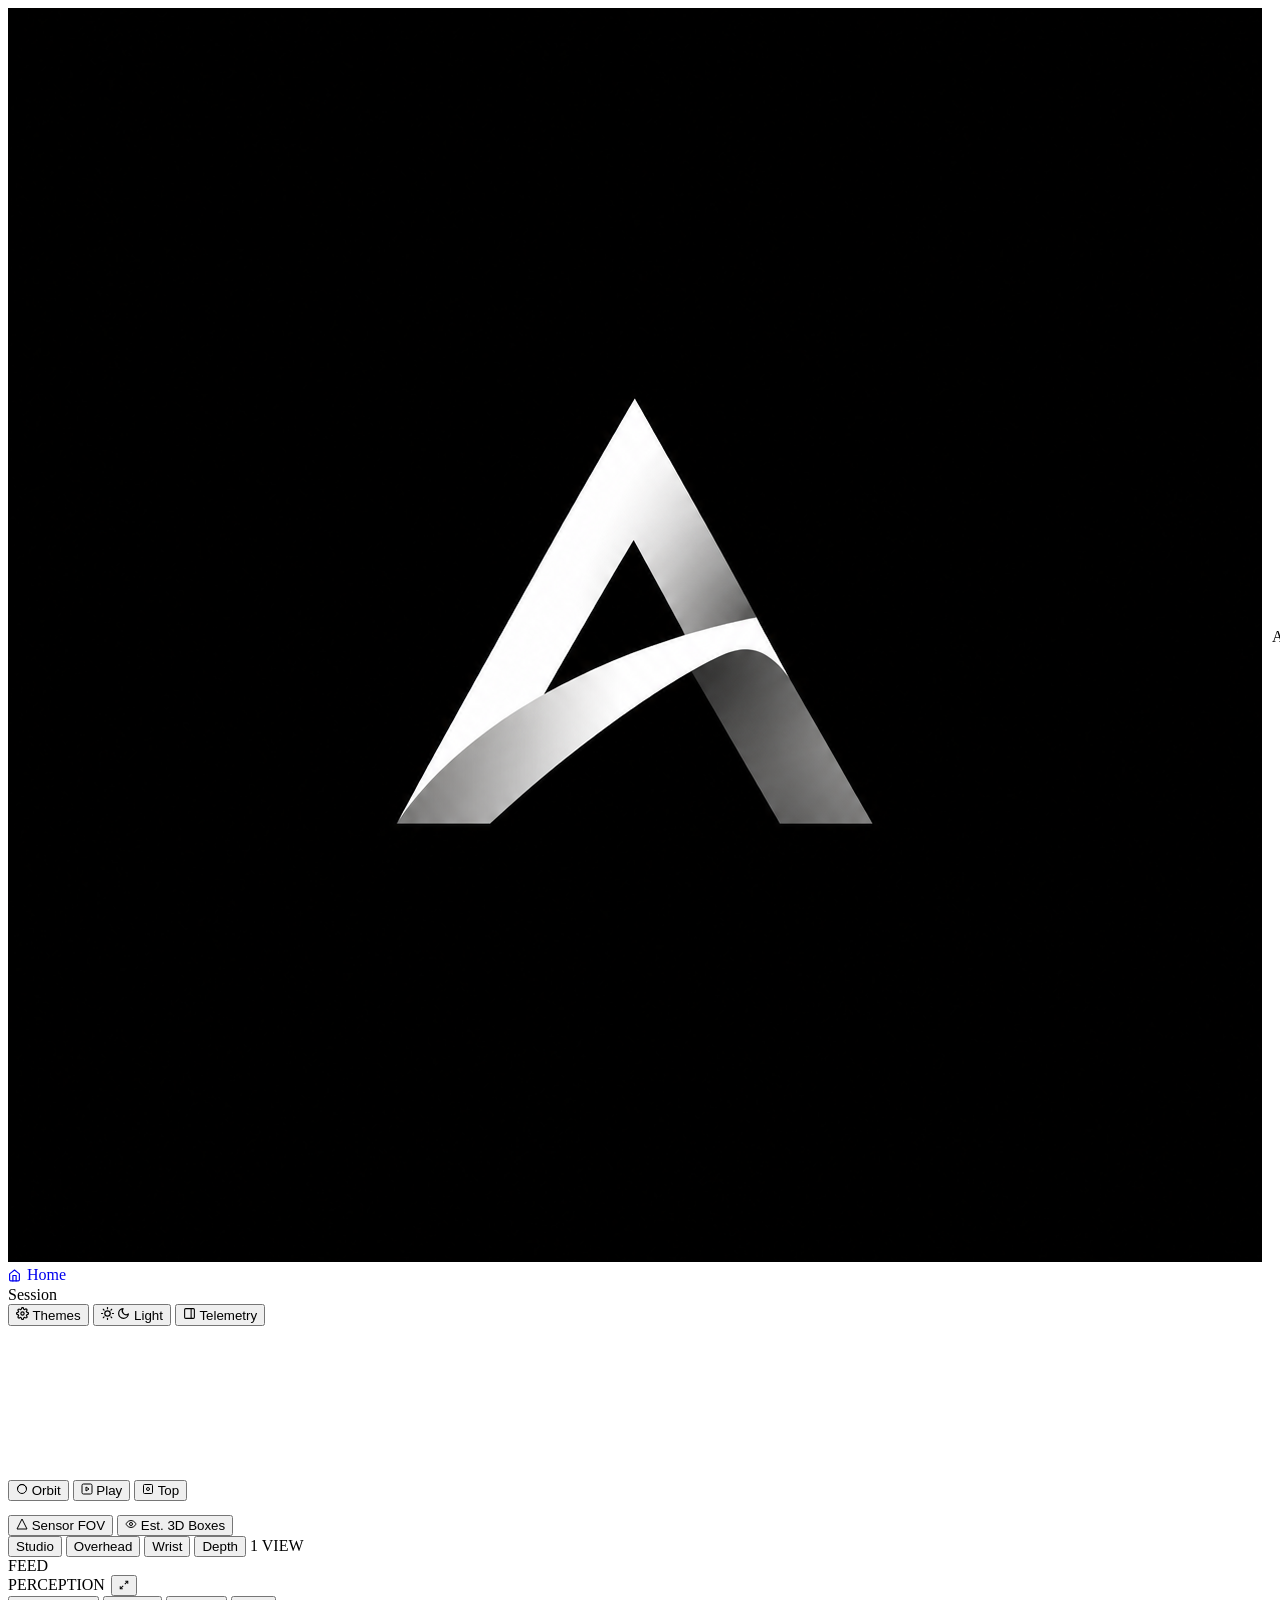
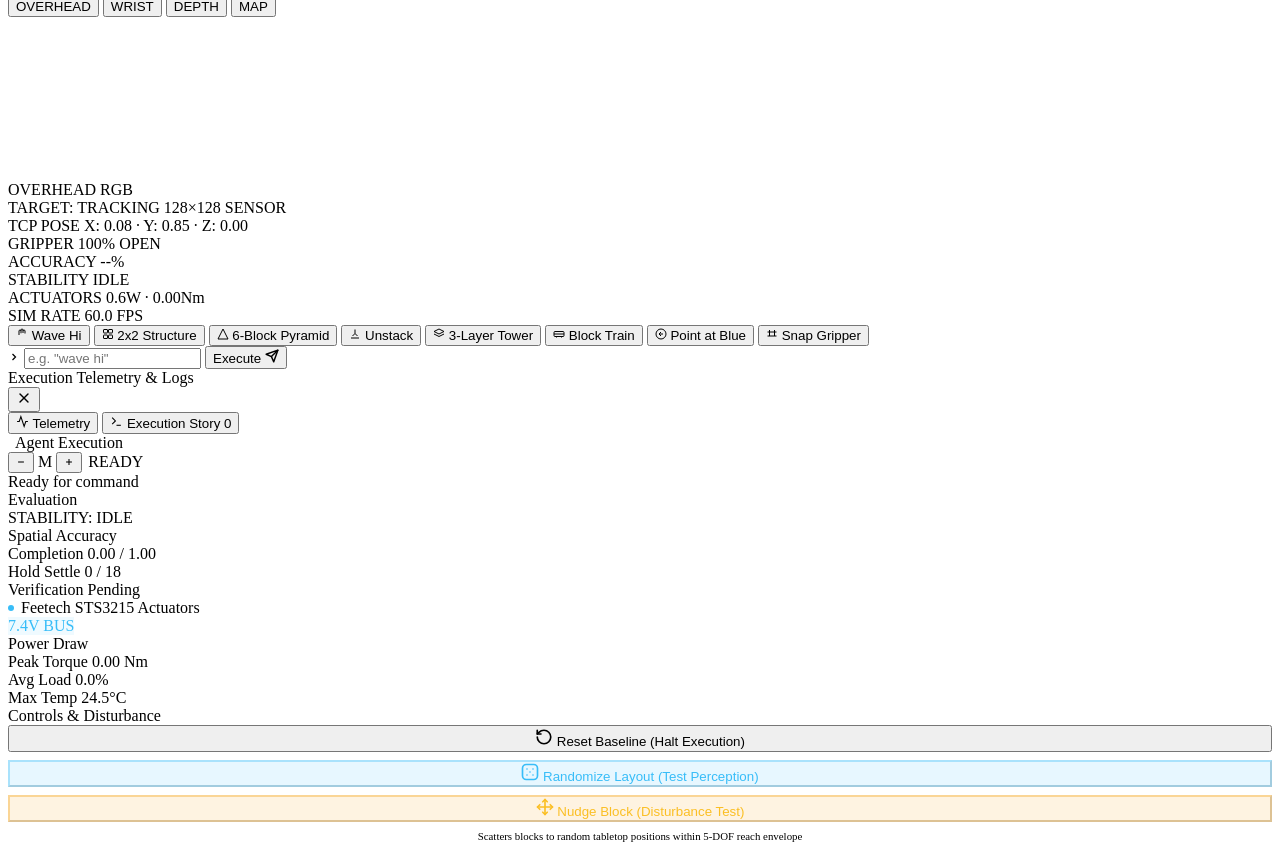
==== commit 03ea7ee1: "refactor(studio): unify agent execution card into single live status display, remove redundant log a" ====
--- a/dashboard/static/index.html
+++ b/dashboard/static/index.html
@@ -397,27 +397,9 @@
             </div>
           </div>
           <div class="thought-box" id="vla-thought-box" style="resize: vertical;">
-            Ready. Enter an instruction to begin.
-          </div>
-
-          <!-- Latest Execution Log Block -->
-          <div class="latest-log-card-block" id="latest-execution-log-block">
-            <div class="latest-log-header">
-              <span class="latest-log-label">LATEST EXECUTION LOG</span>
-              <div class="latest-log-meta">
-                <span class="latest-log-badge" id="latest-log-badge">SYSTEM</span>
-                <span class="latest-log-time" id="latest-log-time">--:--:--</span>
-              </div>
-            </div>
-            <div class="latest-log-title" id="latest-log-title">Manipulator ready</div>
-            <div class="latest-log-detail" id="latest-log-detail">SO-100 5-DOF kinematics &amp; physics simulation initialized.</div>
-          </div>
-
+            Ready for command
+          </div>
           <div class="plan-progress-container">
-            <div class="progress-header">
-              <span>Action Progress</span>
-              <span id="vla-progress-text">Idle</span>
-            </div>
             <div class="progress-track">
               <div class="progress-bar-fill" id="vla-progress-fill"></div>
             </div>
@@ -628,15 +610,15 @@
             <span class="ws-section-desc">Select vibrant engineering palette</span>
           </div>
           <div class="ws-theme-grid">
-            <!-- 1. Cyberpunk Neon (Dark 1) -->
-            <button class="ws-theme-card active" data-theme="cyberpunk" id="theme-btn-cyberpunk">
-              <div class="ws-theme-preview theme-preview-cyberpunk">
+            <!-- 1. Monochromatic Noir (Dark 1) -->
+            <button class="ws-theme-card active" data-theme="graphite" id="theme-btn-graphite">
+              <div class="ws-theme-preview theme-preview-graphite">
                 <div class="preview-bar"></div>
                 <div class="preview-accent"></div>
               </div>
               <div class="ws-theme-info">
-                <span class="ws-theme-name">Cyberpunk Neon</span>
-                <span class="ws-theme-desc">Electric cyan &amp; hot pink magenta (Dark)</span>
+                <span class="ws-theme-name">Monochrome Noir</span>
+                <span class="ws-theme-desc">Obsidian, charcoal &amp; zinc (Dark)</span>
               </div>
             </button>
 
@@ -758,8 +740,8 @@
   <script src="/js/vendor/three.min.js"></script>
   <script src="/js/vendor/OrbitControls.js"></script>
   <!-- Application & Viewport Scripts -->
-  <script src="/js/sim_canvas_3d.js?v=5.8"></script>
-  <script src="/js/app.js?v=5.8"></script>
+  <script src="/js/sim_canvas_3d.js?v=6.0"></script>
+  <script src="/js/app.js?v=6.0"></script>
 </body>
 
 </html>
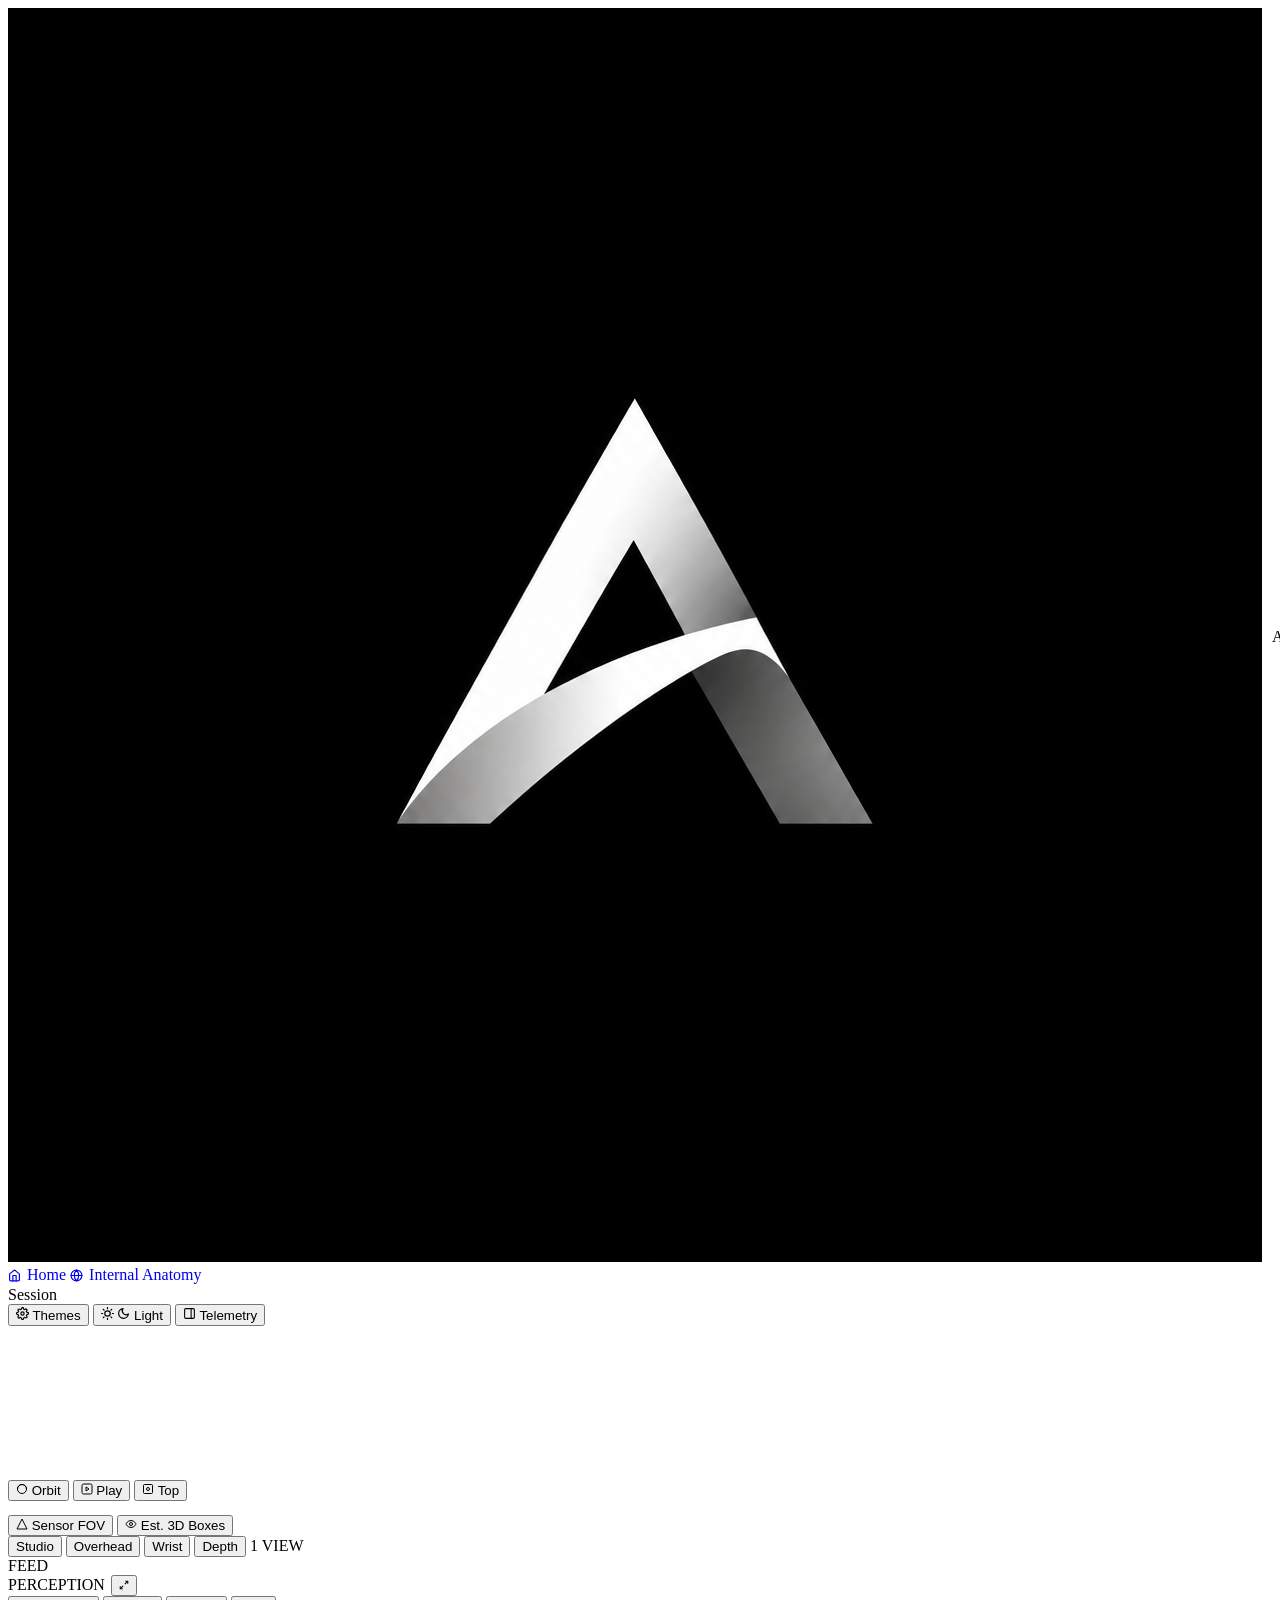
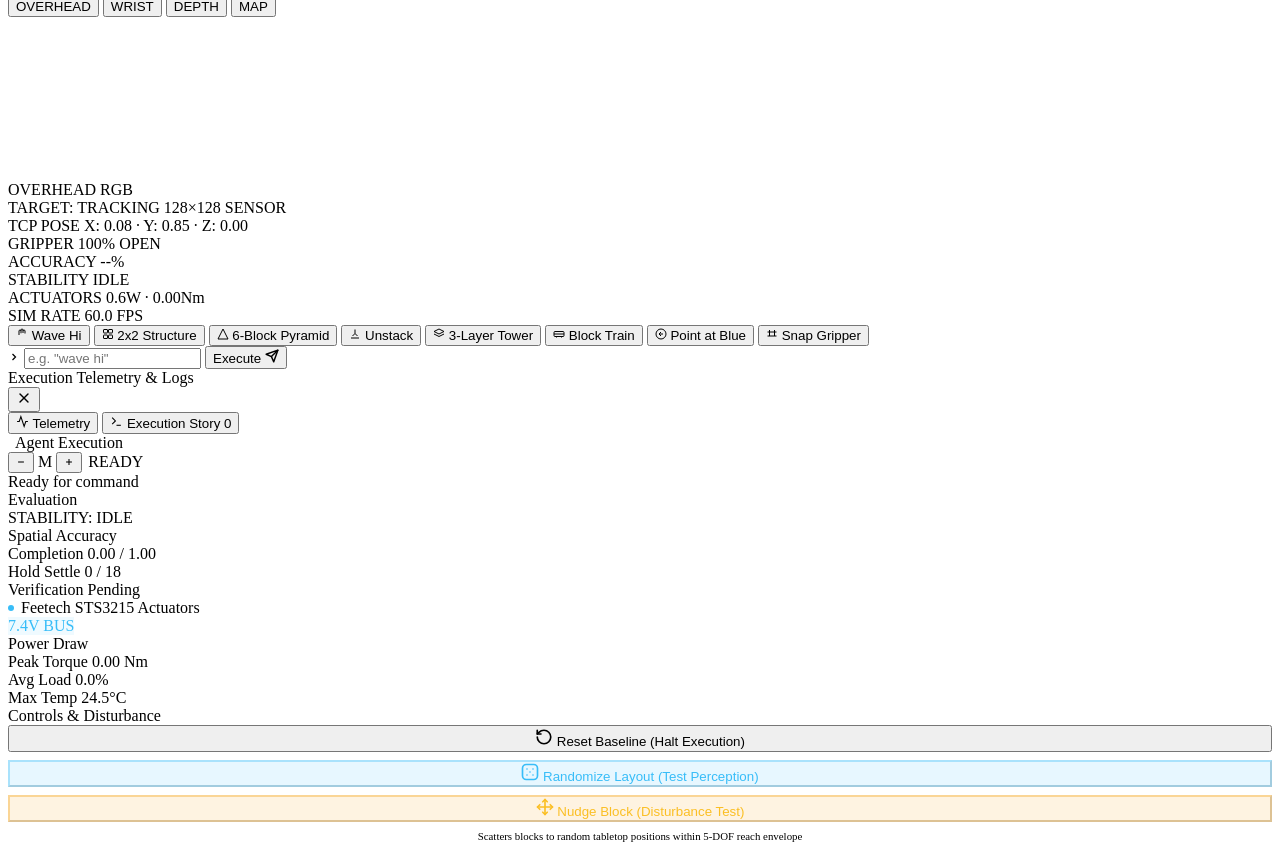
==== commit b9a21668: "feat(exploded-view): add interactive 3d internal motor and wiring anatomy explorer" ====
--- a/dashboard/static/index.html
+++ b/dashboard/static/index.html
@@ -44,6 +44,18 @@
             <polyline points="9 22 9 12 15 12 15 22"></polyline>
           </svg>
           <span class="btn-home-label">Home</span>
+        </a>
+
+        <!-- Exploded View / Internal Anatomy Link -->
+        <a href="/exploded" class="btn-header" id="btn-exploded-link" title="Explore Internal Motors, Gearbox & Wiring Harness"
+          style="text-decoration: none; display: inline-flex; align-items: center; gap: 6px;">
+          <svg width="13" height="13" viewBox="0 0 24 24" fill="none" stroke="currentColor" stroke-width="2.2"
+            stroke-linecap="round" stroke-linejoin="round">
+            <circle cx="12" cy="12" r="10"></circle>
+            <path d="M12 2a14.5 14.5 0 0 0 0 20 14.5 14.5 0 0 0 0-20"></path>
+            <path d="M2 12h20"></path>
+          </svg>
+          <span class="btn-exploded-label">Internal Anatomy</span>
         </a>
 
         <!-- Private Session Pill -->
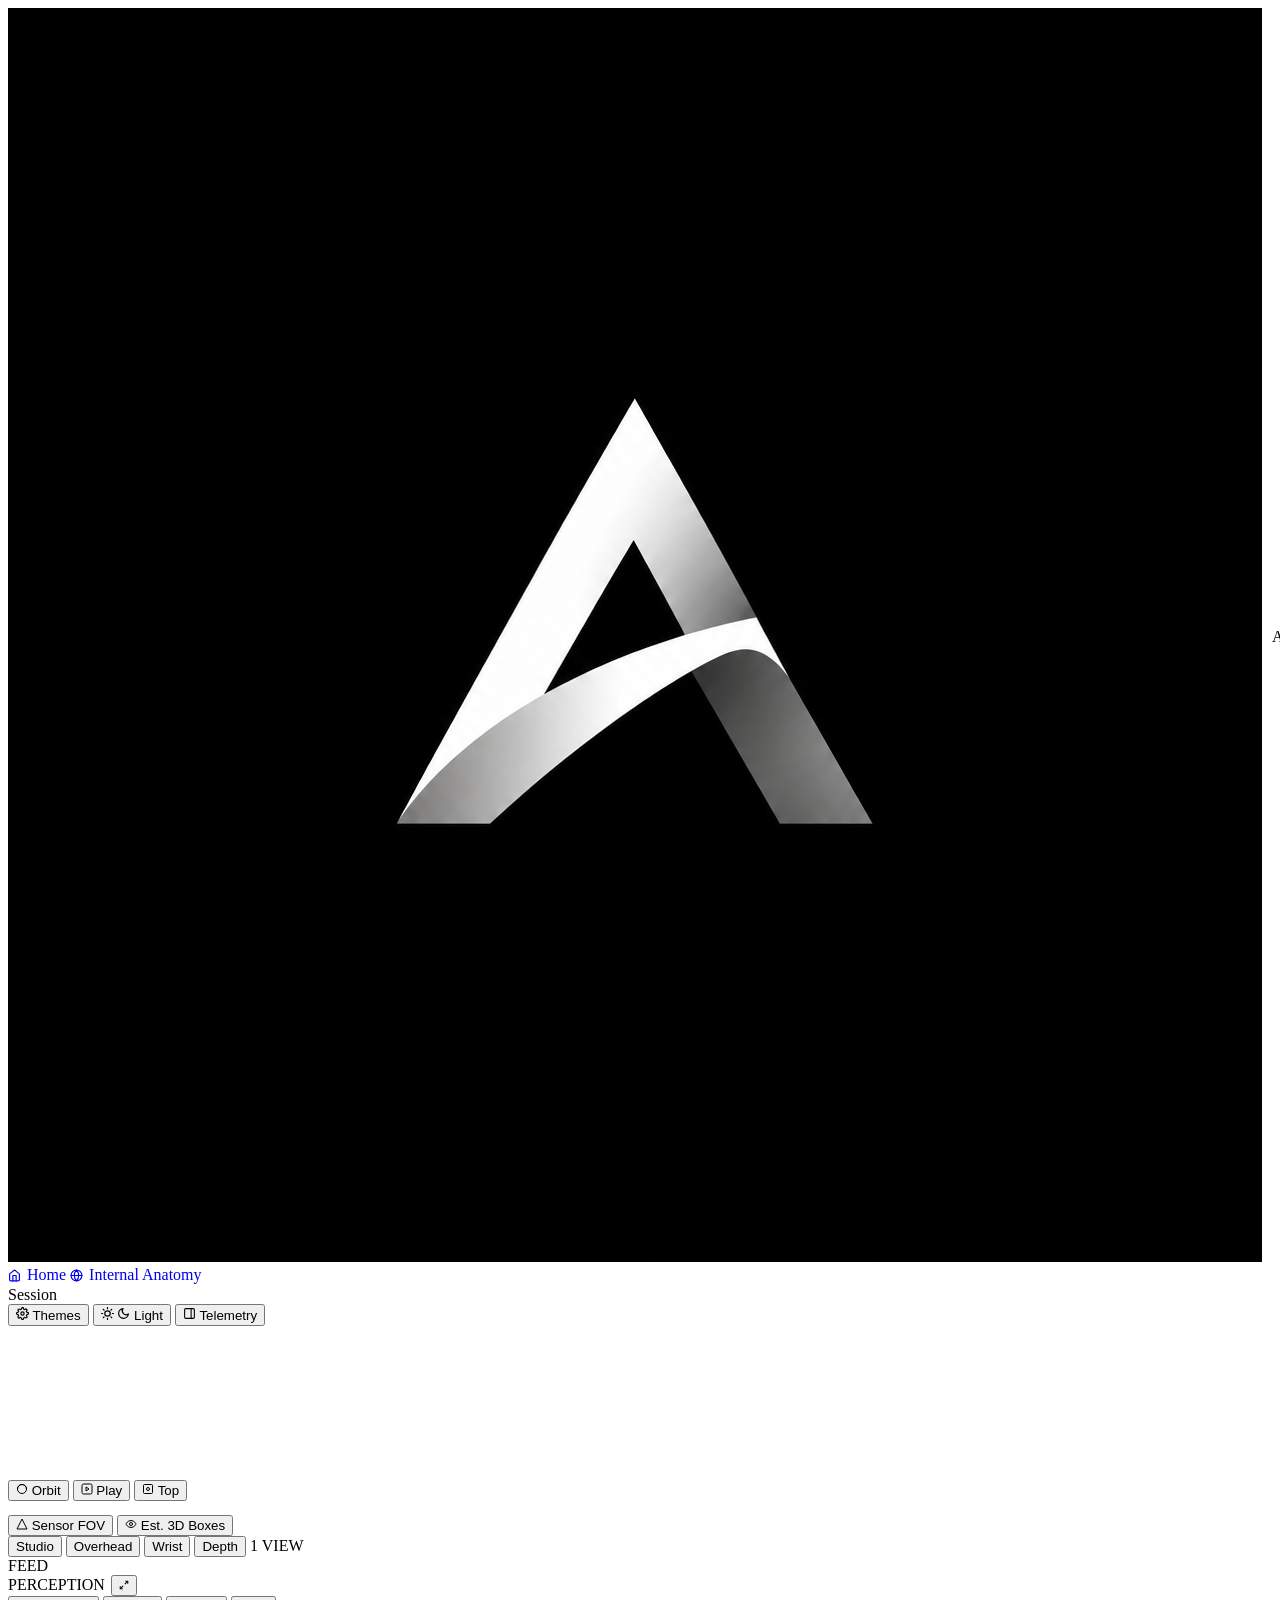
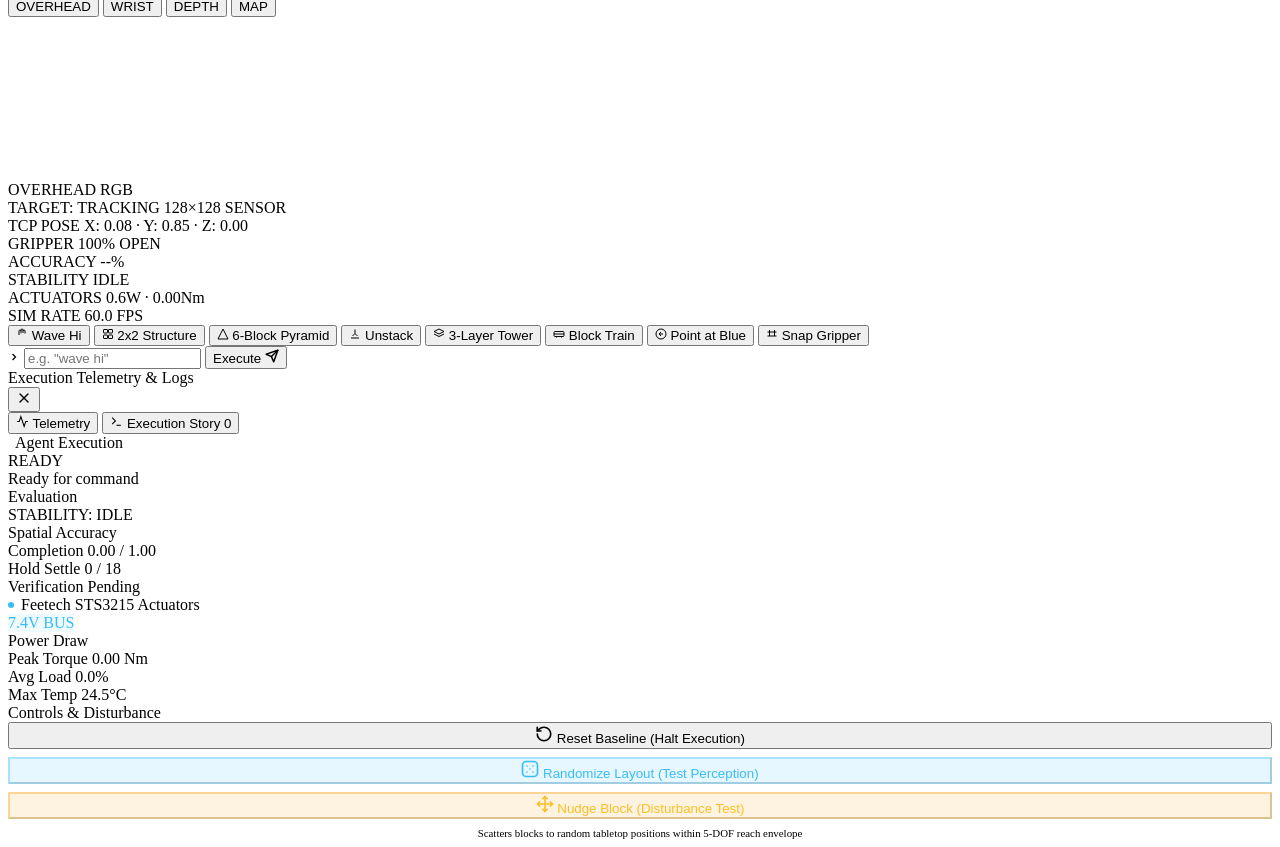
==== commit ea96b39b: "fix(ui): show immediate standard executing message and remove box size +/- controls" ====
--- a/dashboard/static/index.html
+++ b/dashboard/static/index.html
@@ -390,25 +390,10 @@
               <span>Agent Execution</span>
             </div>
             <div style="display: flex; gap: 6px; align-items: center;">
-              <!-- Thought Box Size Controls: Small, Normal, Expanded -->
-              <div class="thought-size-controls" title="Adjust Thought Stream size">
-                <button type="button" class="btn-thought-size" id="btn-thought-smaller" title="Decrease size">
-                  <svg width="10" height="10" viewBox="0 0 24 24" fill="none" stroke="currentColor" stroke-width="2.5">
-                    <line x1="5" y1="12" x2="19" y2="12"></line>
-                  </svg>
-                </button>
-                <span class="thought-size-label" id="thought-size-label">M</span>
-                <button type="button" class="btn-thought-size" id="btn-thought-larger" title="Increase size">
-                  <svg width="10" height="10" viewBox="0 0 24 24" fill="none" stroke="currentColor" stroke-width="2.5">
-                    <line x1="12" y1="5" x2="12" y2="19"></line>
-                    <line x1="5" y1="12" x2="19" y2="12"></line>
-                  </svg>
-                </button>
-              </div>
               <span class="thought-status-badge" id="vla-status-badge">READY</span>
             </div>
           </div>
-          <div class="thought-box" id="vla-thought-box" style="resize: vertical;">
+          <div class="thought-box" id="vla-thought-box">
             Ready for command
           </div>
           <div class="plan-progress-container">
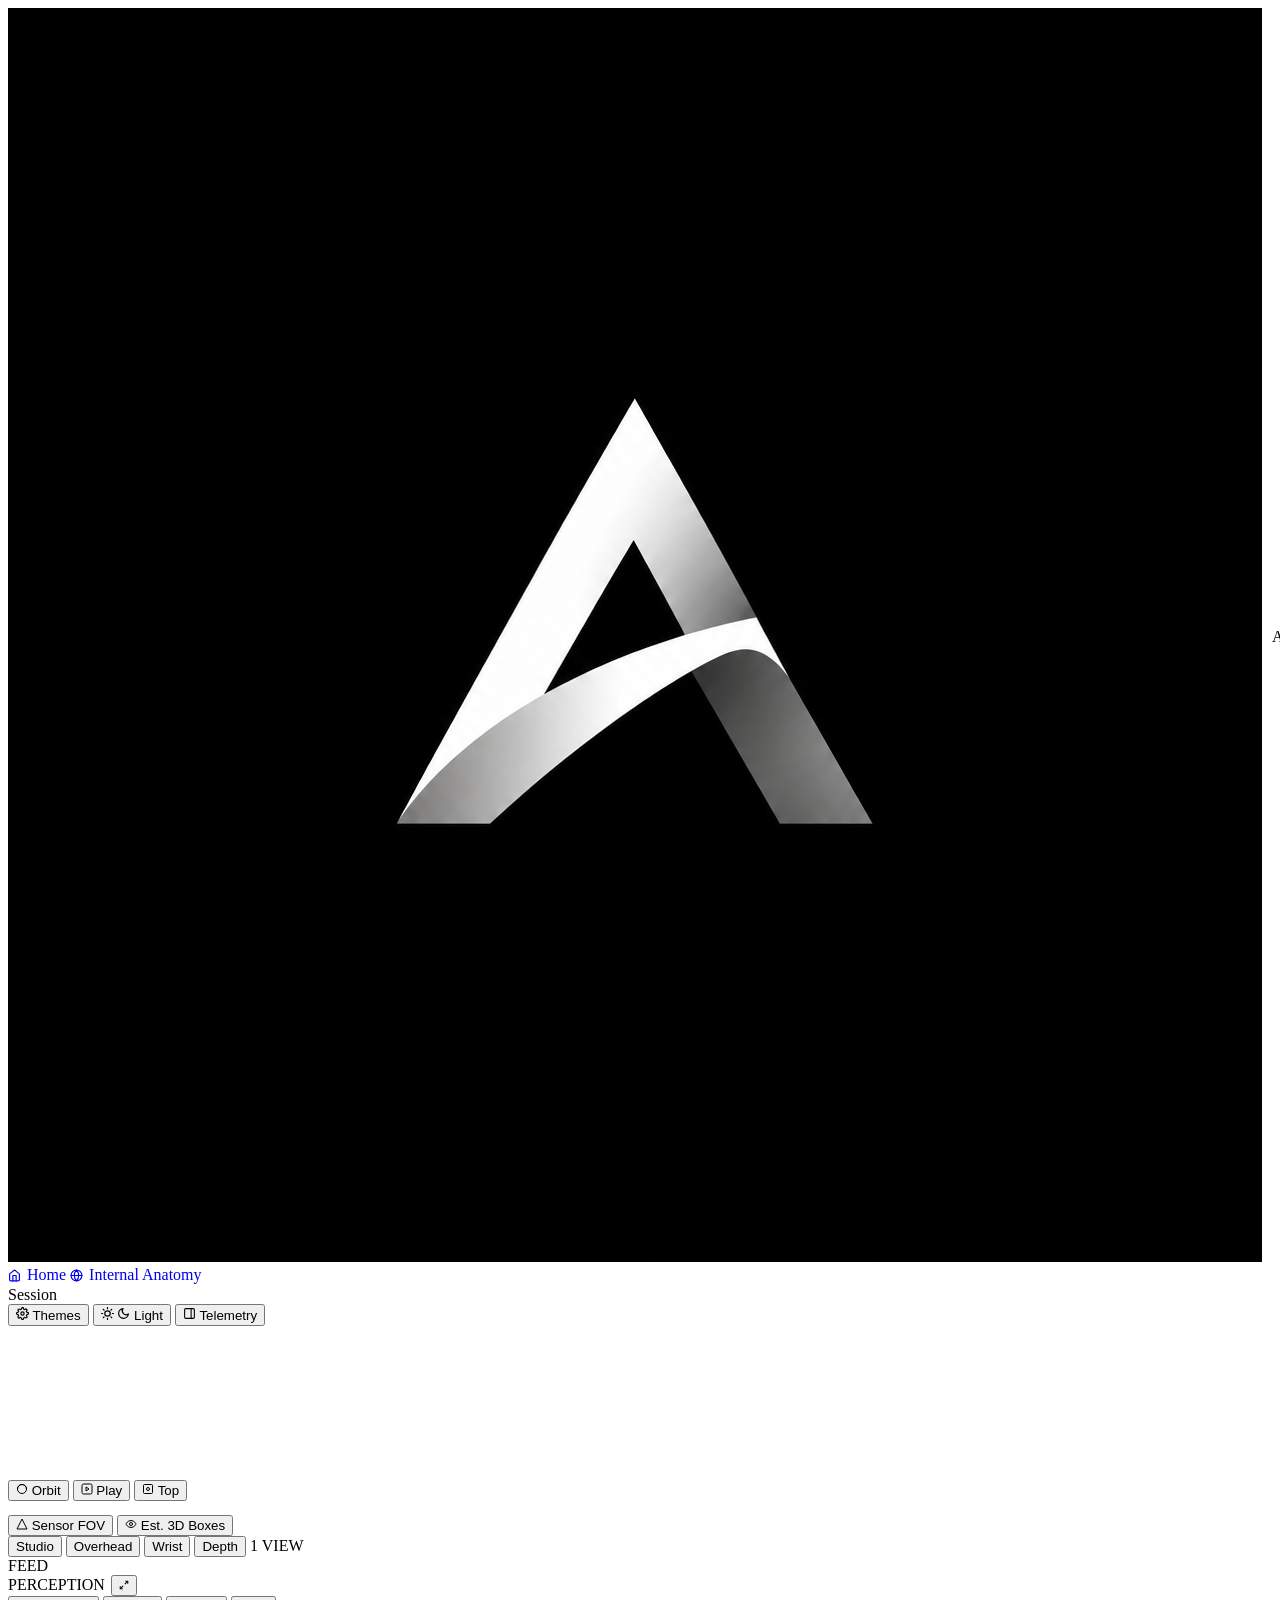
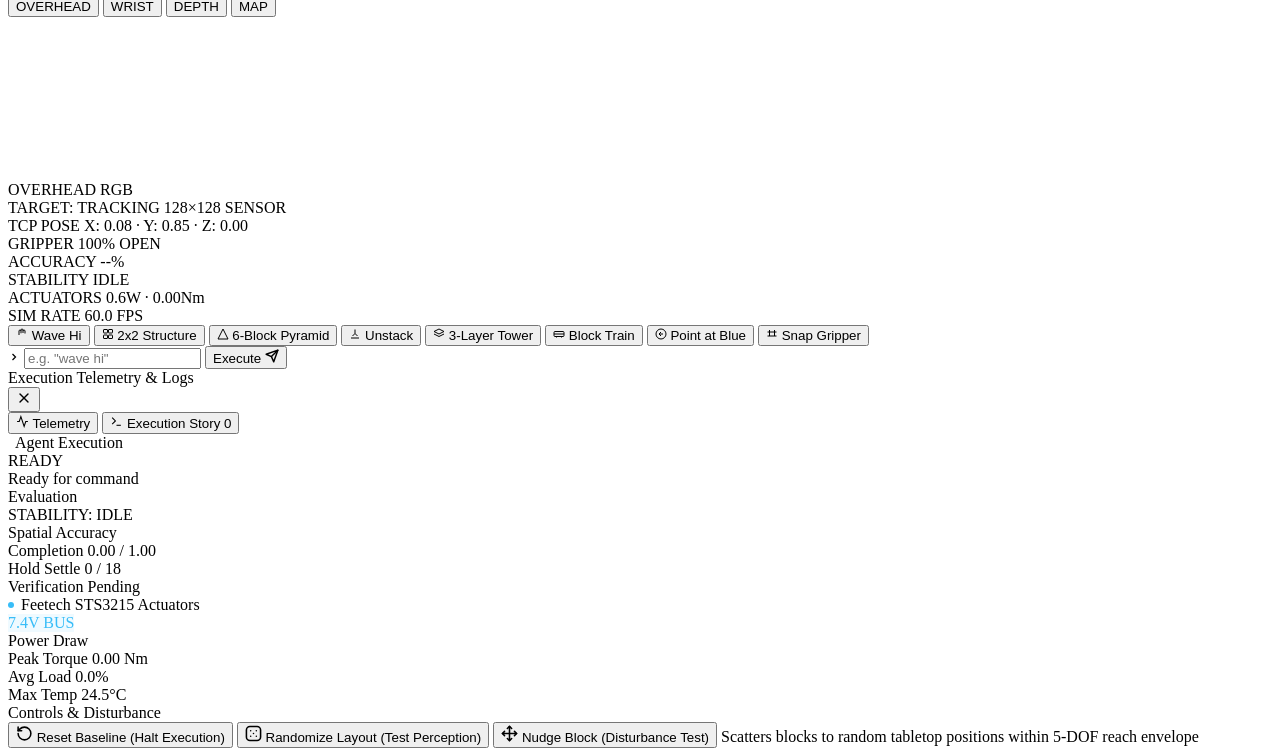
==== commit 3353b2ff: "style(buttons): improve color coding and spacing for disturbance and control buttons" ====
--- a/dashboard/static/index.html
+++ b/dashboard/static/index.html
@@ -470,27 +470,25 @@
           <div class="card-title">
             <span>Controls &amp; Disturbance</span>
           </div>
-          <div style="display: flex; flex-direction: column; gap: 8px;">
-            <button class="btn-rest-hero btn-reset-baseline" id="btn-rest-main" title="Immediately halt active execution and reset simulation to baseline">
-              <svg width="18" height="18" viewBox="0 0 24 24" fill="none" stroke="currentColor" stroke-width="2.2"
+          <div class="controls-disturbance-list">
+            <button class="btn-ctrl-action btn-ctrl-reset" id="btn-rest-main" title="Immediately halt active execution and reset simulation to baseline">
+              <svg width="17" height="17" viewBox="0 0 24 24" fill="none" stroke="currentColor" stroke-width="2.2"
                 stroke-linecap="round" stroke-linejoin="round">
                 <path d="M3 12a9 9 0 1 0 9-9 9.75 9.75 0 0 0-6.74 2.74L3 8" />
                 <path d="M3 3v5h5" />
               </svg>
-              Reset Baseline (Halt Execution)
-            </button>
-            <button class="btn-rest-hero" id="btn-randomize-main"
-              style="background: rgba(56, 189, 248, 0.12); border-color: rgba(56, 189, 248, 0.35); color: #38bdf8;">
-              <svg width="18" height="18" viewBox="0 0 24 24" fill="none" stroke="currentColor" stroke-width="2.2"
+              <span>Reset Baseline (Halt Execution)</span>
+            </button>
+            <button class="btn-ctrl-action btn-ctrl-randomize" id="btn-randomize-main" title="Randomize block layout on tabletop">
+              <svg width="17" height="17" viewBox="0 0 24 24" fill="none" stroke="currentColor" stroke-width="2.2"
                 stroke-linecap="round" stroke-linejoin="round">
                 <rect x="2" y="2" width="20" height="20" rx="5" ry="5"></rect>
                 <path d="M16 8h.01M8 8h.01M8 16h.01M16 16h.01M12 12h.01"></path>
               </svg>
-              Randomize Layout (Test Perception)
-            </button>
-            <button class="btn-rest-hero" id="btn-nudge-block"
-              style="background: rgba(245, 158, 11, 0.12); border-color: rgba(245, 158, 11, 0.35); color: #fbbf24;">
-              <svg width="18" height="18" viewBox="0 0 24 24" fill="none" stroke="currentColor" stroke-width="2.2"
+              <span>Randomize Layout (Test Perception)</span>
+            </button>
+            <button class="btn-ctrl-action btn-ctrl-nudge" id="btn-nudge-block" title="Inject disturbance perturbation to nearest block">
+              <svg width="17" height="17" viewBox="0 0 24 24" fill="none" stroke="currentColor" stroke-width="2.2"
                 stroke-linecap="round" stroke-linejoin="round">
                 <polyline points="5 9 2 12 5 15"></polyline>
                 <polyline points="9 5 12 2 15 5"></polyline>
@@ -499,10 +497,9 @@
                 <line x1="2" y1="12" x2="22" y2="12"></line>
                 <line x1="12" y1="2" x2="12" y2="22"></line>
               </svg>
-              Nudge Block (Disturbance Test)
-            </button>
-            <span
-              style="font-family: var(--font-mono); font-size: 0.68rem; color: var(--text-dim); text-align: center;">
+              <span>Nudge Block (Disturbance Test)</span>
+            </button>
+            <span class="controls-footnote">
               Scatters blocks to random tabletop positions within 5-DOF reach envelope
             </span>
           </div>
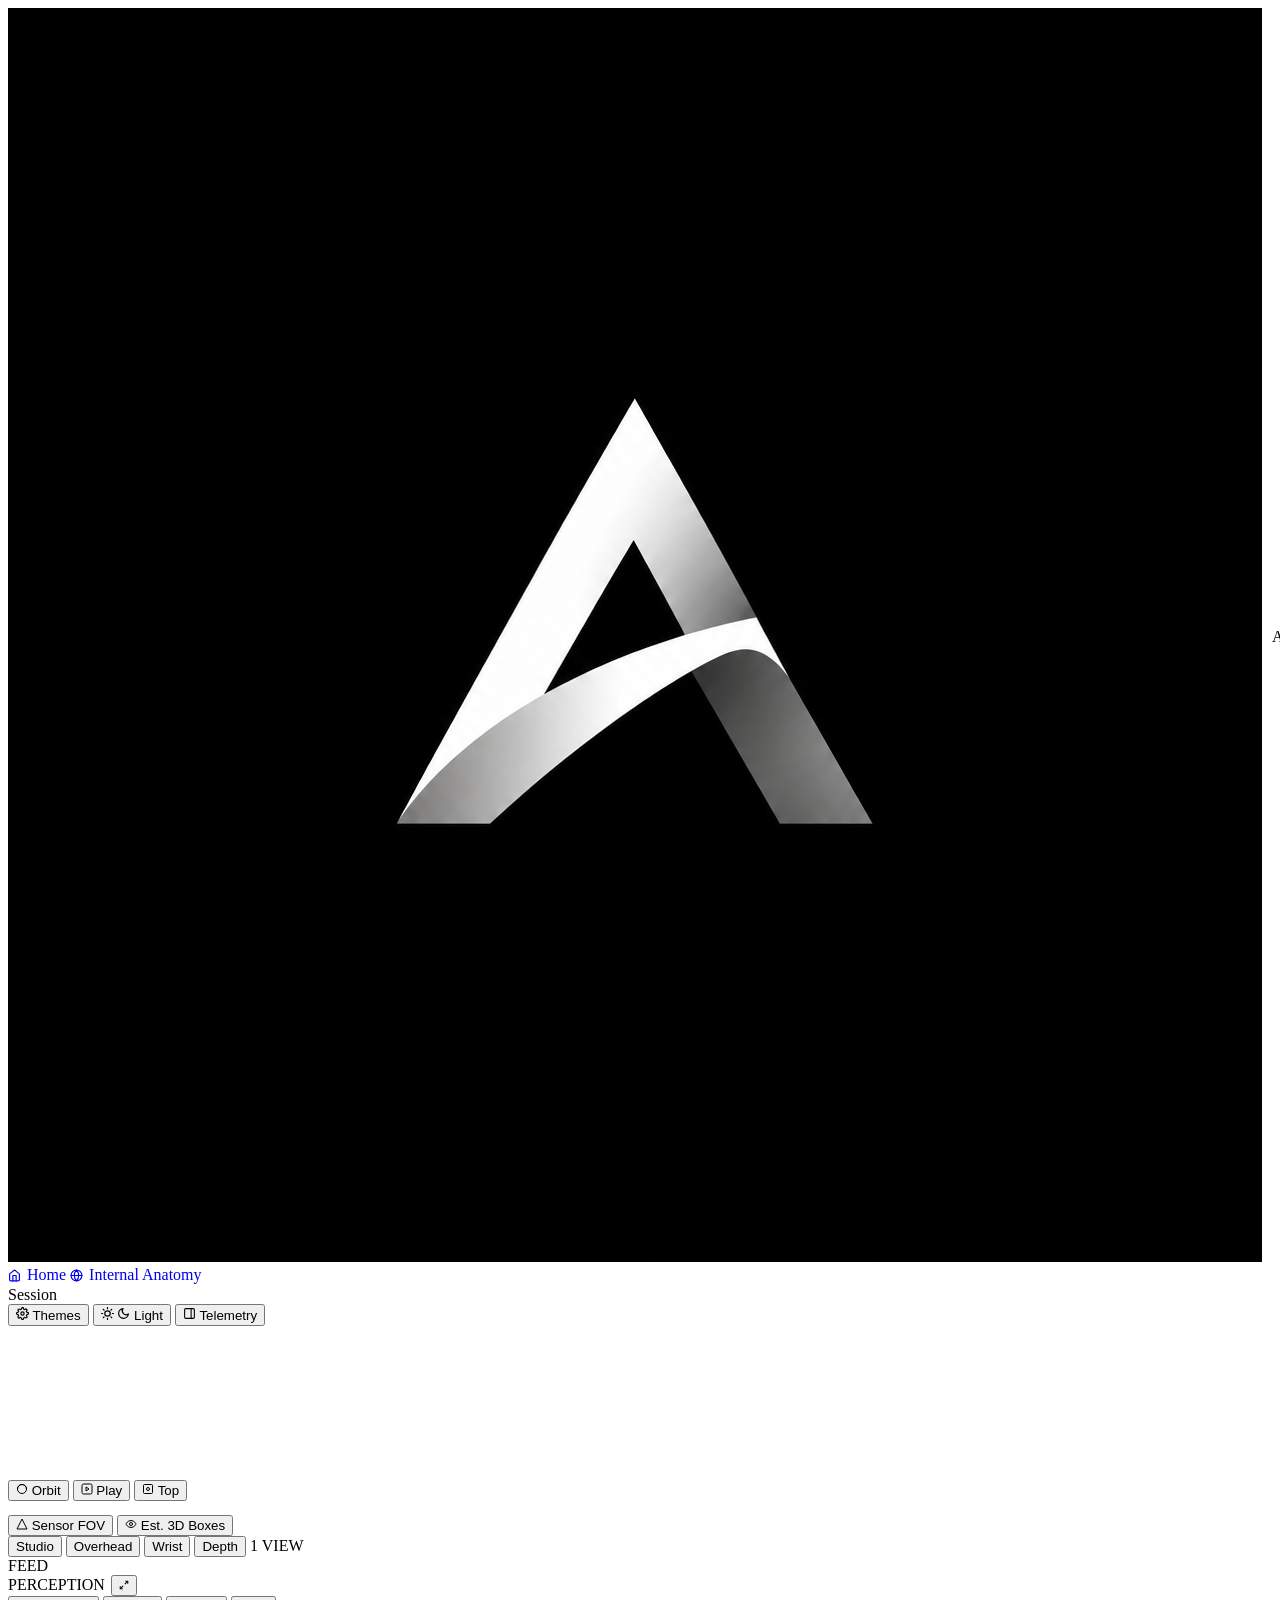
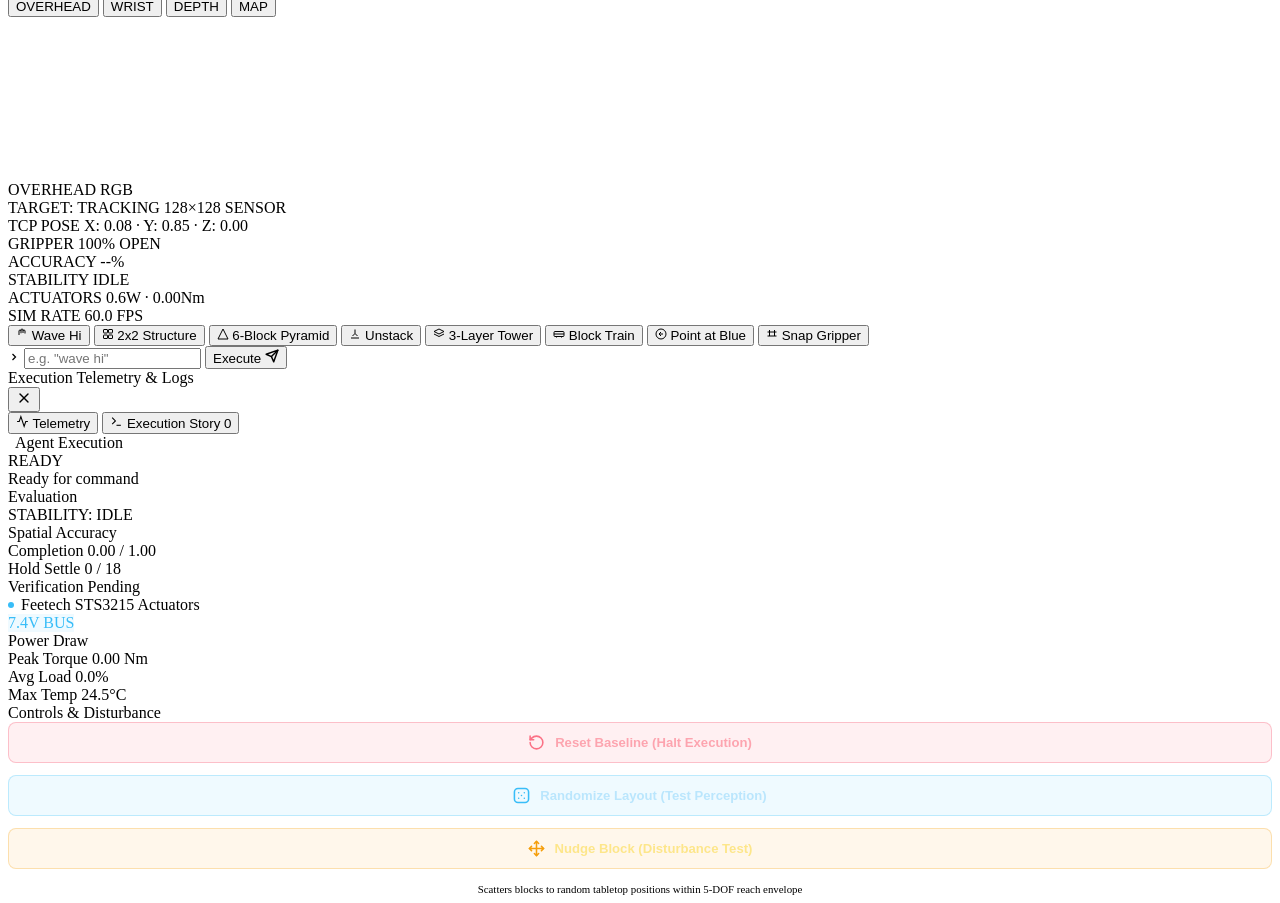
==== commit 1d98f721: "fix(styles): add inline defensive styling, cache-busting v=20.0, and no-cache header to prevent unst" ====
--- a/dashboard/static/index.html
+++ b/dashboard/static/index.html
@@ -16,7 +16,7 @@
       } catch (e) { }
     })();
   </script>
-  <link rel="stylesheet" href="/css/style.css?v=5.7">
+  <link rel="stylesheet" href="/css/style.css?v=20.0">
 </head>
 
 <body>
@@ -470,26 +470,29 @@
           <div class="card-title">
             <span>Controls &amp; Disturbance</span>
           </div>
-          <div class="controls-disturbance-list">
-            <button class="btn-ctrl-action btn-ctrl-reset" id="btn-rest-main" title="Immediately halt active execution and reset simulation to baseline">
+          <div class="controls-disturbance-list" style="display: flex; flex-direction: column; gap: 12px; width: 100%;">
+            <button class="btn-rest-hero btn-ctrl-action btn-ctrl-reset" id="btn-rest-main" title="Immediately halt active execution and reset simulation to baseline"
+              style="display: flex; align-items: center; justify-content: center; gap: 10px; width: 100%; padding: 11px 16px; border-radius: 8px; font-weight: 600; font-size: 0.82rem; cursor: pointer; background: rgba(244, 63, 94, 0.08); border: 1px solid rgba(244, 63, 94, 0.28); color: #fda4af;">
               <svg width="17" height="17" viewBox="0 0 24 24" fill="none" stroke="currentColor" stroke-width="2.2"
-                stroke-linecap="round" stroke-linejoin="round">
+                stroke-linecap="round" stroke-linejoin="round" style="color: #fb7185; flex-shrink: 0;">
                 <path d="M3 12a9 9 0 1 0 9-9 9.75 9.75 0 0 0-6.74 2.74L3 8" />
                 <path d="M3 3v5h5" />
               </svg>
               <span>Reset Baseline (Halt Execution)</span>
             </button>
-            <button class="btn-ctrl-action btn-ctrl-randomize" id="btn-randomize-main" title="Randomize block layout on tabletop">
+            <button class="btn-rest-hero btn-ctrl-action btn-ctrl-randomize" id="btn-randomize-main" title="Randomize block layout on tabletop"
+              style="display: flex; align-items: center; justify-content: center; gap: 10px; width: 100%; padding: 11px 16px; border-radius: 8px; font-weight: 600; font-size: 0.82rem; cursor: pointer; background: rgba(56, 189, 248, 0.08); border: 1px solid rgba(56, 189, 248, 0.28); color: #bae6fd;">
               <svg width="17" height="17" viewBox="0 0 24 24" fill="none" stroke="currentColor" stroke-width="2.2"
-                stroke-linecap="round" stroke-linejoin="round">
+                stroke-linecap="round" stroke-linejoin="round" style="color: #38bdf8; flex-shrink: 0;">
                 <rect x="2" y="2" width="20" height="20" rx="5" ry="5"></rect>
                 <path d="M16 8h.01M8 8h.01M8 16h.01M16 16h.01M12 12h.01"></path>
               </svg>
               <span>Randomize Layout (Test Perception)</span>
             </button>
-            <button class="btn-ctrl-action btn-ctrl-nudge" id="btn-nudge-block" title="Inject disturbance perturbation to nearest block">
+            <button class="btn-rest-hero btn-ctrl-action btn-ctrl-nudge" id="btn-nudge-block" title="Inject disturbance perturbation to nearest block"
+              style="display: flex; align-items: center; justify-content: center; gap: 10px; width: 100%; padding: 11px 16px; border-radius: 8px; font-weight: 600; font-size: 0.82rem; cursor: pointer; background: rgba(245, 158, 11, 0.08); border: 1px solid rgba(245, 158, 11, 0.28); color: #fde68a;">
               <svg width="17" height="17" viewBox="0 0 24 24" fill="none" stroke="currentColor" stroke-width="2.2"
-                stroke-linecap="round" stroke-linejoin="round">
+                stroke-linecap="round" stroke-linejoin="round" style="color: #f59e0b; flex-shrink: 0;">
                 <polyline points="5 9 2 12 5 15"></polyline>
                 <polyline points="9 5 12 2 15 5"></polyline>
                 <polyline points="15 19 12 22 9 19"></polyline>
@@ -499,7 +502,7 @@
               </svg>
               <span>Nudge Block (Disturbance Test)</span>
             </button>
-            <span class="controls-footnote">
+            <span class="controls-footnote" style="display: block; width: 100%; text-align: center; font-family: var(--font-mono); font-size: 0.68rem; color: var(--text-dim); margin-top: 2px;">
               Scatters blocks to random tabletop positions within 5-DOF reach envelope
             </span>
           </div>
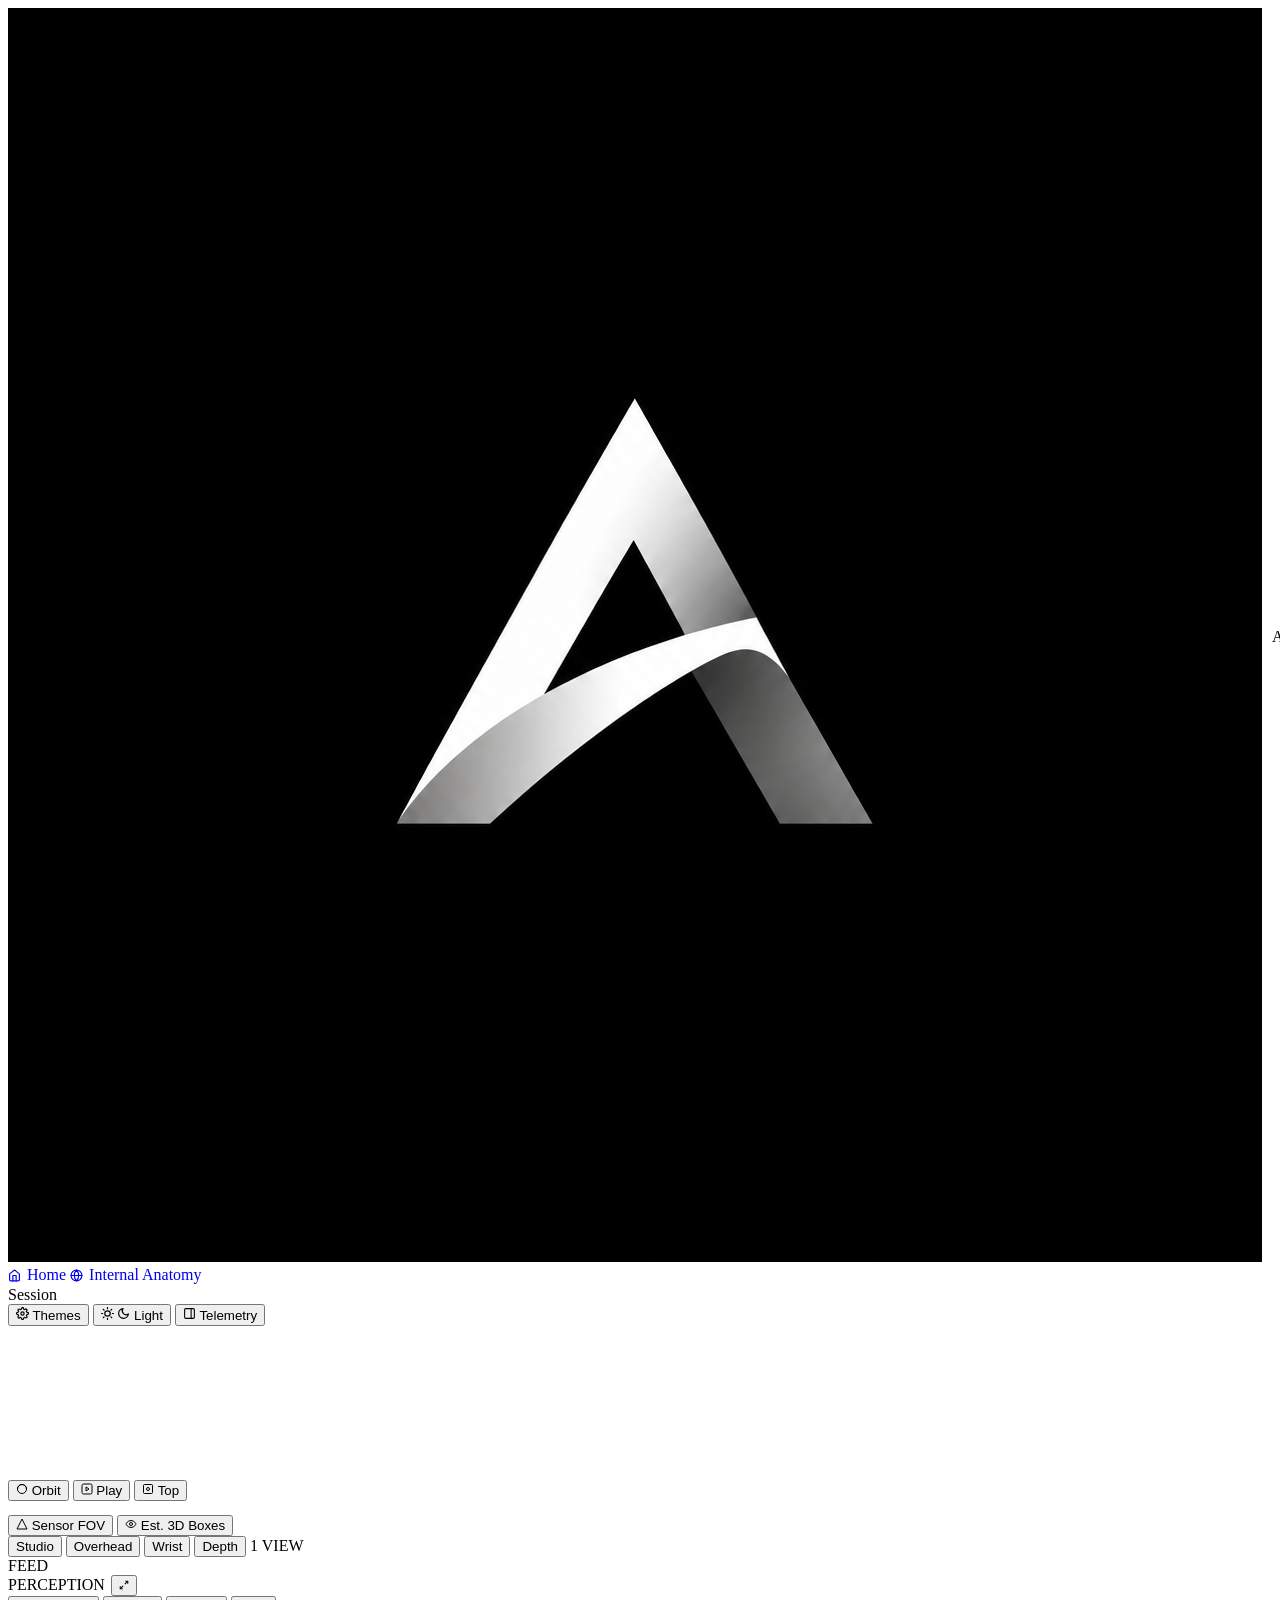
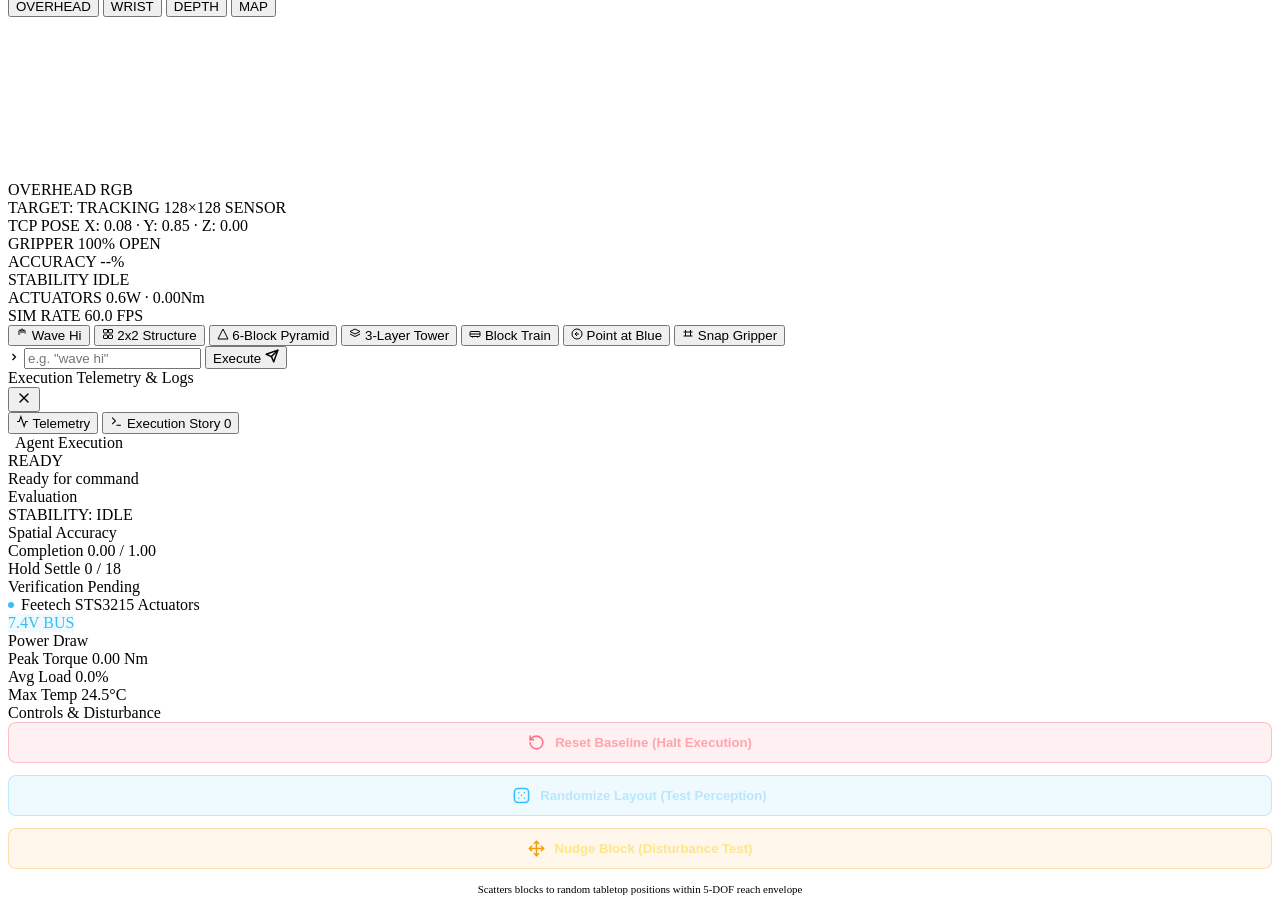
==== commit d197f10d: "fix(ui): remove unstack option and fix execute button clickability" ====
--- a/dashboard/static/index.html
+++ b/dashboard/static/index.html
@@ -16,7 +16,7 @@
       } catch (e) { }
     })();
   </script>
-  <link rel="stylesheet" href="/css/style.css?v=20.0">
+  <link rel="stylesheet" href="/css/style.css?v=21.0">
 </head>
 
 <body>
@@ -249,7 +249,7 @@
     </main>
 
     <!-- Unified Conversational Command Bar (Bottom Only) -->
-    <section id="command-bar-container" class="unified-bottom-dock">
+    <section id="command-bar-container" class="unified-bottom-dock size-normal">
       <!-- Interactive Dock Height Resizer Handle -->
       <div class="dock-resizer" id="dock-resizer" title="Drag to adjust dock height">
         <div class="dock-resizer-line"></div>
@@ -279,14 +279,6 @@
             <path d="M12 2L2 22h20L12 2z" />
           </svg>
           <span>6-Block Pyramid</span>
-        </button>
-        <button class="prompt-chip" data-prompt="Unstack the tower.">
-          <svg width="12" height="12" viewBox="0 0 24 24" fill="none" stroke="currentColor" stroke-width="2">
-            <line x1="4" y1="20" x2="20" y2="20"></line>
-            <path d="M7 16l5-5 5 5"></path>
-            <path d="M12 11V3"></path>
-          </svg>
-          <span>Unstack</span>
         </button>
         <button class="prompt-chip" data-prompt="Make a 3-layer tower of red, blue and yellow.">
           <svg width="12" height="12" viewBox="0 0 24 24" fill="none" stroke="currentColor" stroke-width="2">
@@ -326,7 +318,7 @@
         <input type="text" id="command-input"
           placeholder='e.g. "wave hi"'
           autocomplete="off" />
-        <button class="send-btn" id="send-command-btn">
+        <button type="button" class="send-btn" id="send-command-btn" aria-label="Execute command">
           <span>Execute</span>
           <svg width="14" height="14" viewBox="0 0 24 24" fill="none" stroke="currentColor" stroke-width="2.5"
             stroke-linecap="round" stroke-linejoin="round">
@@ -738,7 +730,7 @@
   <script src="/js/vendor/OrbitControls.js"></script>
   <!-- Application & Viewport Scripts -->
   <script src="/js/sim_canvas_3d.js?v=6.0"></script>
-  <script src="/js/app.js?v=6.0"></script>
+  <script src="/js/app.js?v=7.0"></script>
 </body>
 
 </html>
